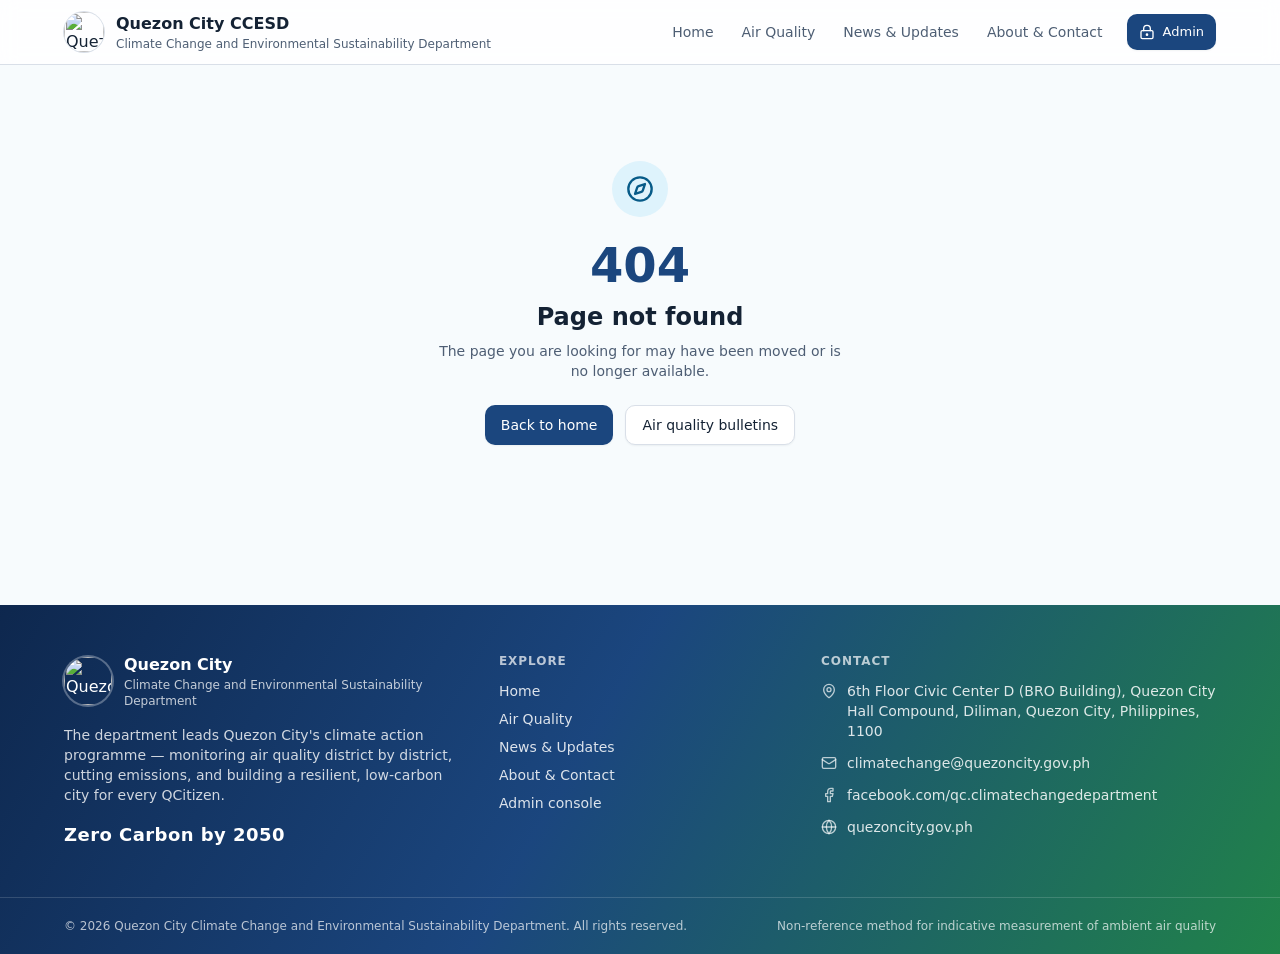
==== index.html @ 21426acb "Add files via upload" ====
<html lang="en"><head><style>body {transition: opacity ease-in 0.2s; } 
body[unresolved] {opacity: 0; display: block; overflow: hidden; position: relative; } 
</style>
    <meta charset="UTF-8">
    <link href="/favicon.ico" rel="icon shortcut">
    <meta name="viewport" content="width=device-width, initial-scale=1.0">
    <link rel="preconnect" href="https://fonts.googleapis.com">
    <link rel="preconnect" href="https://fonts.gstatic.com" crossorigin="">
    <link href="/css2" rel="stylesheet">
    <title>Quezon City Climate Change and Environmental Sustainability Department</title>
    <meta name="description" content="Air quality monitoring per district and climate action updates from the Quezon City Climate Change and Environmental Sustainability Department.">
    <meta name="author" content="Quezon City Climate Change and Environmental Sustainability Department">

    <meta property="og:title" content="Air Quality in Quezon City | CCESD">
    <meta property="og:description" content="District air quality bulletins, station readings, and climate action updates from Quezon City.">
    <meta property="og:image" content="https://cdn.enter.pro/resources/uid_100596755/1e218608-f919-49.png">
    <script type="module" crossorigin="" src="./scripts/index-DI1awZ7S.js"></script>
    <link rel="stylesheet" crossorigin="" href="./styles/index-D2HcV1E6.css">
    <link href="/css2" rel="stylesheet">
  <style type="text/css">[data-sonner-toaster][dir=ltr],html[dir=ltr]{--toast-icon-margin-start:-3px;--toast-icon-margin-end:4px;--toast-svg-margin-start:-1px;--toast-svg-margin-end:0px;--toast-button-margin-start:auto;--toast-button-margin-end:0;--toast-close-button-start:0;--toast-close-button-end:unset;--toast-close-button-transform:translate(-35%, -35%)}[data-sonner-toaster][dir=rtl],html[dir=rtl]{--toast-icon-margin-start:4px;--toast-icon-margin-end:-3px;--toast-svg-margin-start:0px;--toast-svg-margin-end:-1px;--toast-button-margin-start:0;--toast-button-margin-end:auto;--toast-close-button-start:unset;--toast-close-button-end:0;--toast-close-button-transform:translate(35%, -35%)}[data-sonner-toaster]{position:fixed;width:var(--width);font-family:ui-sans-serif,system-ui,-apple-system,BlinkMacSystemFont,Segoe UI,Roboto,Helvetica Neue,Arial,Noto Sans,sans-serif,Apple Color Emoji,Segoe UI Emoji,Segoe UI Symbol,Noto Color Emoji;--gray1:hsl(0, 0%, 99%);--gray2:hsl(0, 0%, 97.3%);--gray3:hsl(0, 0%, 95.1%);--gray4:hsl(0, 0%, 93%);--gray5:hsl(0, 0%, 90.9%);--gray6:hsl(0, 0%, 88.7%);--gray7:hsl(0, 0%, 85.8%);--gray8:hsl(0, 0%, 78%);--gray9:hsl(0, 0%, 56.1%);--gray10:hsl(0, 0%, 52.3%);--gray11:hsl(0, 0%, 43.5%);--gray12:hsl(0, 0%, 9%);--border-radius:8px;box-sizing:border-box;padding:0;margin:0;list-style:none;outline:0;z-index:999999999;transition:transform .4s ease}@media (hover:none) and (pointer:coarse){[data-sonner-toaster][data-lifted=true]{transform:none}}[data-sonner-toaster][data-x-position=right]{right:var(--offset-right)}[data-sonner-toaster][data-x-position=left]{left:var(--offset-left)}[data-sonner-toaster][data-x-position=center]{left:50%;transform:translateX(-50%)}[data-sonner-toaster][data-y-position=top]{top:var(--offset-top)}[data-sonner-toaster][data-y-position=bottom]{bottom:var(--offset-bottom)}[data-sonner-toast]{--y:translateY(100%);--lift-amount:calc(var(--lift) * var(--gap));z-index:var(--z-index);position:absolute;opacity:0;transform:var(--y);touch-action:none;transition:transform .4s,opacity .4s,height .4s,box-shadow .2s;box-sizing:border-box;outline:0;overflow-wrap:anywhere}[data-sonner-toast][data-styled=true]{padding:16px;background:var(--normal-bg);border:1px solid var(--normal-border);color:var(--normal-text);border-radius:var(--border-radius);box-shadow:0 4px 12px rgba(0,0,0,.1);width:var(--width);font-size:13px;display:flex;align-items:center;gap:6px}[data-sonner-toast]:focus-visible{box-shadow:0 4px 12px rgba(0,0,0,.1),0 0 0 2px rgba(0,0,0,.2)}[data-sonner-toast][data-y-position=top]{top:0;--y:translateY(-100%);--lift:1;--lift-amount:calc(1 * var(--gap))}[data-sonner-toast][data-y-position=bottom]{bottom:0;--y:translateY(100%);--lift:-1;--lift-amount:calc(var(--lift) * var(--gap))}[data-sonner-toast][data-styled=true] [data-description]{font-weight:400;line-height:1.4;color:#3f3f3f}[data-rich-colors=true][data-sonner-toast][data-styled=true] [data-description]{color:inherit}[data-sonner-toaster][data-sonner-theme=dark] [data-description]{color:#e8e8e8}[data-sonner-toast][data-styled=true] [data-title]{font-weight:500;line-height:1.5;color:inherit}[data-sonner-toast][data-styled=true] [data-icon]{display:flex;height:16px;width:16px;position:relative;justify-content:flex-start;align-items:center;flex-shrink:0;margin-left:var(--toast-icon-margin-start);margin-right:var(--toast-icon-margin-end)}[data-sonner-toast][data-promise=true] [data-icon]>svg{opacity:0;transform:scale(.8);transform-origin:center;animation:sonner-fade-in .3s ease forwards}[data-sonner-toast][data-styled=true] [data-icon]>*{flex-shrink:0}[data-sonner-toast][data-styled=true] [data-icon] svg{margin-left:var(--toast-svg-margin-start);margin-right:var(--toast-svg-margin-end)}[data-sonner-toast][data-styled=true] [data-content]{display:flex;flex-direction:column;gap:2px}[data-sonner-toast][data-styled=true] [data-button]{border-radius:4px;padding-left:8px;padding-right:8px;height:24px;font-size:12px;color:var(--normal-bg);background:var(--normal-text);margin-left:var(--toast-button-margin-start);margin-right:var(--toast-button-margin-end);border:none;font-weight:500;cursor:pointer;outline:0;display:flex;align-items:center;flex-shrink:0;transition:opacity .4s,box-shadow .2s}[data-sonner-toast][data-styled=true] [data-button]:focus-visible{box-shadow:0 0 0 2px rgba(0,0,0,.4)}[data-sonner-toast][data-styled=true] [data-button]:first-of-type{margin-left:var(--toast-button-margin-start);margin-right:var(--toast-button-margin-end)}[data-sonner-toast][data-styled=true] [data-cancel]{color:var(--normal-text);background:rgba(0,0,0,.08)}[data-sonner-toaster][data-sonner-theme=dark] [data-sonner-toast][data-styled=true] [data-cancel]{background:rgba(255,255,255,.3)}[data-sonner-toast][data-styled=true] [data-close-button]{position:absolute;left:var(--toast-close-button-start);right:var(--toast-close-button-end);top:0;height:20px;width:20px;display:flex;justify-content:center;align-items:center;padding:0;color:var(--gray12);background:var(--normal-bg);border:1px solid var(--gray4);transform:var(--toast-close-button-transform);border-radius:50%;cursor:pointer;z-index:1;transition:opacity .1s,background .2s,border-color .2s}[data-sonner-toast][data-styled=true] [data-close-button]:focus-visible{box-shadow:0 4px 12px rgba(0,0,0,.1),0 0 0 2px rgba(0,0,0,.2)}[data-sonner-toast][data-styled=true] [data-disabled=true]{cursor:not-allowed}[data-sonner-toast][data-styled=true]:hover [data-close-button]:hover{background:var(--gray2);border-color:var(--gray5)}[data-sonner-toast][data-swiping=true]::before{content:'';position:absolute;left:-100%;right:-100%;height:100%;z-index:-1}[data-sonner-toast][data-y-position=top][data-swiping=true]::before{bottom:50%;transform:scaleY(3) translateY(50%)}[data-sonner-toast][data-y-position=bottom][data-swiping=true]::before{top:50%;transform:scaleY(3) translateY(-50%)}[data-sonner-toast][data-swiping=false][data-removed=true]::before{content:'';position:absolute;inset:0;transform:scaleY(2)}[data-sonner-toast][data-expanded=true]::after{content:'';position:absolute;left:0;height:calc(var(--gap) + 1px);bottom:100%;width:100%}[data-sonner-toast][data-mounted=true]{--y:translateY(0);opacity:1}[data-sonner-toast][data-expanded=false][data-front=false]{--scale:var(--toasts-before) * 0.05 + 1;--y:translateY(calc(var(--lift-amount) * var(--toasts-before))) scale(calc(-1 * var(--scale)));height:var(--front-toast-height)}[data-sonner-toast]>*{transition:opacity .4s}[data-sonner-toast][data-x-position=right]{right:0}[data-sonner-toast][data-x-position=left]{left:0}[data-sonner-toast][data-expanded=false][data-front=false][data-styled=true]>*{opacity:0}[data-sonner-toast][data-visible=false]{opacity:0;pointer-events:none}[data-sonner-toast][data-mounted=true][data-expanded=true]{--y:translateY(calc(var(--lift) * var(--offset)));height:var(--initial-height)}[data-sonner-toast][data-removed=true][data-front=true][data-swipe-out=false]{--y:translateY(calc(var(--lift) * -100%));opacity:0}[data-sonner-toast][data-removed=true][data-front=false][data-swipe-out=false][data-expanded=true]{--y:translateY(calc(var(--lift) * var(--offset) + var(--lift) * -100%));opacity:0}[data-sonner-toast][data-removed=true][data-front=false][data-swipe-out=false][data-expanded=false]{--y:translateY(40%);opacity:0;transition:transform .5s,opacity .2s}[data-sonner-toast][data-removed=true][data-front=false]::before{height:calc(var(--initial-height) + 20%)}[data-sonner-toast][data-swiping=true]{transform:var(--y) translateY(var(--swipe-amount-y,0)) translateX(var(--swipe-amount-x,0));transition:none}[data-sonner-toast][data-swiped=true]{user-select:none}[data-sonner-toast][data-swipe-out=true][data-y-position=bottom],[data-sonner-toast][data-swipe-out=true][data-y-position=top]{animation-duration:.2s;animation-timing-function:ease-out;animation-fill-mode:forwards}[data-sonner-toast][data-swipe-out=true][data-swipe-direction=left]{animation-name:swipe-out-left}[data-sonner-toast][data-swipe-out=true][data-swipe-direction=right]{animation-name:swipe-out-right}[data-sonner-toast][data-swipe-out=true][data-swipe-direction=up]{animation-name:swipe-out-up}[data-sonner-toast][data-swipe-out=true][data-swipe-direction=down]{animation-name:swipe-out-down}@keyframes swipe-out-left{from{transform:var(--y) translateX(var(--swipe-amount-x));opacity:1}to{transform:var(--y) translateX(calc(var(--swipe-amount-x) - 100%));opacity:0}}@keyframes swipe-out-right{from{transform:var(--y) translateX(var(--swipe-amount-x));opacity:1}to{transform:var(--y) translateX(calc(var(--swipe-amount-x) + 100%));opacity:0}}@keyframes swipe-out-up{from{transform:var(--y) translateY(var(--swipe-amount-y));opacity:1}to{transform:var(--y) translateY(calc(var(--swipe-amount-y) - 100%));opacity:0}}@keyframes swipe-out-down{from{transform:var(--y) translateY(var(--swipe-amount-y));opacity:1}to{transform:var(--y) translateY(calc(var(--swipe-amount-y) + 100%));opacity:0}}@media (max-width:600px){[data-sonner-toaster]{position:fixed;right:var(--mobile-offset-right);left:var(--mobile-offset-left);width:100%}[data-sonner-toaster][dir=rtl]{left:calc(var(--mobile-offset-left) * -1)}[data-sonner-toaster] [data-sonner-toast]{left:0;right:0;width:calc(100% - var(--mobile-offset-left) * 2)}[data-sonner-toaster][data-x-position=left]{left:var(--mobile-offset-left)}[data-sonner-toaster][data-y-position=bottom]{bottom:var(--mobile-offset-bottom)}[data-sonner-toaster][data-y-position=top]{top:var(--mobile-offset-top)}[data-sonner-toaster][data-x-position=center]{left:var(--mobile-offset-left);right:var(--mobile-offset-right);transform:none}}[data-sonner-toaster][data-sonner-theme=light]{--normal-bg:#fff;--normal-border:var(--gray4);--normal-text:var(--gray12);--success-bg:hsl(143, 85%, 96%);--success-border:hsl(145, 92%, 87%);--success-text:hsl(140, 100%, 27%);--info-bg:hsl(208, 100%, 97%);--info-border:hsl(221, 91%, 93%);--info-text:hsl(210, 92%, 45%);--warning-bg:hsl(49, 100%, 97%);--warning-border:hsl(49, 91%, 84%);--warning-text:hsl(31, 92%, 45%);--error-bg:hsl(359, 100%, 97%);--error-border:hsl(359, 100%, 94%);--error-text:hsl(360, 100%, 45%)}[data-sonner-toaster][data-sonner-theme=light] [data-sonner-toast][data-invert=true]{--normal-bg:#000;--normal-border:hsl(0, 0%, 20%);--normal-text:var(--gray1)}[data-sonner-toaster][data-sonner-theme=dark] [data-sonner-toast][data-invert=true]{--normal-bg:#fff;--normal-border:var(--gray3);--normal-text:var(--gray12)}[data-sonner-toaster][data-sonner-theme=dark]{--normal-bg:#000;--normal-bg-hover:hsl(0, 0%, 12%);--normal-border:hsl(0, 0%, 20%);--normal-border-hover:hsl(0, 0%, 25%);--normal-text:var(--gray1);--success-bg:hsl(150, 100%, 6%);--success-border:hsl(147, 100%, 12%);--success-text:hsl(150, 86%, 65%);--info-bg:hsl(215, 100%, 6%);--info-border:hsl(223, 43%, 17%);--info-text:hsl(216, 87%, 65%);--warning-bg:hsl(64, 100%, 6%);--warning-border:hsl(60, 100%, 9%);--warning-text:hsl(46, 87%, 65%);--error-bg:hsl(358, 76%, 10%);--error-border:hsl(357, 89%, 16%);--error-text:hsl(358, 100%, 81%)}[data-sonner-toaster][data-sonner-theme=dark] [data-sonner-toast] [data-close-button]{background:var(--normal-bg);border-color:var(--normal-border);color:var(--normal-text)}[data-sonner-toaster][data-sonner-theme=dark] [data-sonner-toast] [data-close-button]:hover{background:var(--normal-bg-hover);border-color:var(--normal-border-hover)}[data-rich-colors=true][data-sonner-toast][data-type=success]{background:var(--success-bg);border-color:var(--success-border);color:var(--success-text)}[data-rich-colors=true][data-sonner-toast][data-type=success] [data-close-button]{background:var(--success-bg);border-color:var(--success-border);color:var(--success-text)}[data-rich-colors=true][data-sonner-toast][data-type=info]{background:var(--info-bg);border-color:var(--info-border);color:var(--info-text)}[data-rich-colors=true][data-sonner-toast][data-type=info] [data-close-button]{background:var(--info-bg);border-color:var(--info-border);color:var(--info-text)}[data-rich-colors=true][data-sonner-toast][data-type=warning]{background:var(--warning-bg);border-color:var(--warning-border);color:var(--warning-text)}[data-rich-colors=true][data-sonner-toast][data-type=warning] [data-close-button]{background:var(--warning-bg);border-color:var(--warning-border);color:var(--warning-text)}[data-rich-colors=true][data-sonner-toast][data-type=error]{background:var(--error-bg);border-color:var(--error-border);color:var(--error-text)}[data-rich-colors=true][data-sonner-toast][data-type=error] [data-close-button]{background:var(--error-bg);border-color:var(--error-border);color:var(--error-text)}.sonner-loading-wrapper{--size:16px;height:var(--size);width:var(--size);position:absolute;inset:0;z-index:10}.sonner-loading-wrapper[data-visible=false]{transform-origin:center;animation:sonner-fade-out .2s ease forwards}.sonner-spinner{position:relative;top:50%;left:50%;height:var(--size);width:var(--size)}.sonner-loading-bar{animation:sonner-spin 1.2s linear infinite;background:var(--gray11);border-radius:6px;height:8%;left:-10%;position:absolute;top:-3.9%;width:24%}.sonner-loading-bar:first-child{animation-delay:-1.2s;transform:rotate(.0001deg) translate(146%)}.sonner-loading-bar:nth-child(2){animation-delay:-1.1s;transform:rotate(30deg) translate(146%)}.sonner-loading-bar:nth-child(3){animation-delay:-1s;transform:rotate(60deg) translate(146%)}.sonner-loading-bar:nth-child(4){animation-delay:-.9s;transform:rotate(90deg) translate(146%)}.sonner-loading-bar:nth-child(5){animation-delay:-.8s;transform:rotate(120deg) translate(146%)}.sonner-loading-bar:nth-child(6){animation-delay:-.7s;transform:rotate(150deg) translate(146%)}.sonner-loading-bar:nth-child(7){animation-delay:-.6s;transform:rotate(180deg) translate(146%)}.sonner-loading-bar:nth-child(8){animation-delay:-.5s;transform:rotate(210deg) translate(146%)}.sonner-loading-bar:nth-child(9){animation-delay:-.4s;transform:rotate(240deg) translate(146%)}.sonner-loading-bar:nth-child(10){animation-delay:-.3s;transform:rotate(270deg) translate(146%)}.sonner-loading-bar:nth-child(11){animation-delay:-.2s;transform:rotate(300deg) translate(146%)}.sonner-loading-bar:nth-child(12){animation-delay:-.1s;transform:rotate(330deg) translate(146%)}@keyframes sonner-fade-in{0%{opacity:0;transform:scale(.8)}100%{opacity:1;transform:scale(1)}}@keyframes sonner-fade-out{0%{opacity:1;transform:scale(1)}100%{opacity:0;transform:scale(.8)}}@keyframes sonner-spin{0%{opacity:1}100%{opacity:.15}}@media (prefers-reduced-motion){.sonner-loading-bar,[data-sonner-toast],[data-sonner-toast]>*{transition:none!important;animation:none!important}}.sonner-loader{position:absolute;top:50%;left:50%;transform:translate(-50%,-50%);transform-origin:center;transition:opacity .2s,transform .2s}.sonner-loader[data-visible=false]{opacity:0;transform:scale(.8) translate(-50%,-50%)}</style></head>

  <body>
    <div id="root"><div role="region" aria-label="Notifications (F8)" tabindex="-1" style="pointer-events: none;"><ol tabindex="-1" class="fixed top-0 z-[100] flex max-h-screen w-full flex-col-reverse p-4 sm:bottom-0 sm:right-0 sm:top-auto sm:flex-col md:max-w-[420px]"></ol></div><section aria-label="Notifications alt+T" tabindex="-1" aria-live="polite" aria-relevant="additions text" aria-atomic="false"></section><div class="flex min-h-full items-center justify-center bg-gradient-sky px-4 py-16"><div class="w-full max-w-[440px] rounded-xl border border-border bg-card p-7 shadow-lg"><div class="flex items-center gap-3"><img alt="" class="size-11 rounded-full" src="./images/132f460a-2ae4-46.jpg"><div><p class="font-display text-base font-bold text-foreground">CCESD Admin</p><p class="text-xs text-muted-foreground">Air quality bulletins &amp; news</p></div></div><div class="mt-6 grid grid-cols-2 gap-1 rounded-lg bg-muted p-1"><button type="button" class="rounded-md px-3 py-2 text-sm font-medium transition-colors bg-card text-foreground shadow-xs">Sign in</button><button type="button" class="rounded-md px-3 py-2 text-sm font-medium transition-colors text-muted-foreground hover:text-foreground">Create account</button></div><form class="mt-5 grid gap-4"><div class="grid gap-1.5"><label class="text-sm font-medium leading-none peer-disabled:cursor-not-allowed peer-disabled:opacity-70" for="email">Email address</label><input class="flex h-10 w-full rounded-md border border-input bg-background px-3 py-2 text-base ring-offset-background file:border-0 file:bg-transparent file:text-sm file:font-medium file:text-foreground placeholder:text-muted-foreground focus-visible:outline-none focus-visible:ring-2 focus-visible:ring-ring focus-visible:ring-offset-2 disabled:cursor-not-allowed disabled:opacity-50 md:text-sm" id="email" autocomplete="email" placeholder="name@quezoncity.gov.ph" type="email" value=""></div><div class="grid gap-1.5"><label class="text-sm font-medium leading-none peer-disabled:cursor-not-allowed peer-disabled:opacity-70" for="password">Password</label><input class="flex h-10 w-full rounded-md border border-input bg-background px-3 py-2 text-base ring-offset-background file:border-0 file:bg-transparent file:text-sm file:font-medium file:text-foreground placeholder:text-muted-foreground focus-visible:outline-none focus-visible:ring-2 focus-visible:ring-ring focus-visible:ring-offset-2 disabled:cursor-not-allowed disabled:opacity-50 md:text-sm" id="password" autocomplete="current-password" placeholder="••••••••" aria-invalid="false" type="password" value=""></div><button class="inline-flex items-center justify-center gap-2 whitespace-nowrap rounded-md text-sm font-medium ring-offset-background transition-[background-color,border-color,box-shadow,transform] duration-150 focus-visible:outline-none focus-visible:ring-[3px] focus-visible:ring-ring/35 focus-visible:ring-offset-2 active:scale-[0.98] disabled:pointer-events-none disabled:opacity-55 [&_svg]:pointer-events-none [&_svg]:size-4 [&_svg]:shrink-0 bg-primary text-primary-foreground shadow-xs hover:bg-primary-deep h-10 px-4 py-2" type="submit"><svg xmlns="http://www.w3.org/2000/svg" width="24" height="24" viewBox="0 0 24 24" fill="none" stroke="currentColor" stroke-width="2" stroke-linecap="round" stroke-linejoin="round" class="lucide lucide-key-round size-4" aria-hidden="true"><path d="M2.586 17.414A2 2 0 0 0 2 18.828V21a1 1 0 0 0 1 1h3a1 1 0 0 0 1-1v-1a1 1 0 0 1 1-1h1a1 1 0 0 0 1-1v-1a1 1 0 0 1 1-1h.172a2 2 0 0 0 1.414-.586l.814-.814a6.5 6.5 0 1 0-4-4z" /><circle cx="16.5" cy="7.5" r=".5" fill="currentColor" /></svg>Sign in</button></form><a class="inline-flex items-center justify-center gap-2 whitespace-nowrap font-medium ring-offset-background transition-[background-color,border-color,box-shadow,transform] duration-150 focus-visible:outline-none focus-visible:ring-[3px] focus-visible:ring-ring/35 focus-visible:ring-offset-2 active:scale-[0.98] disabled:pointer-events-none disabled:opacity-55 [&_svg]:pointer-events-none [&_svg]:size-4 [&_svg]:shrink-0 text-accent-foreground hover:bg-accent h-9 rounded-md px-3 text-[0.8125rem] mt-4 w-full" href="/" data-discover="true">Back to the public site</a></div></div></div>
  <script>(function(){function c(){var b=a.contentDocument||(a.contentWindow&&a.contentWindow.document);if(b){var d=b.createElement('script');d.innerHTML="window.__CF$cv$params={r:'a43877d1f83357b8',t:'MTc5MDgyNjI1OA=='};var a=document.createElement('script');a.src='/cdn-cgi/challenge-platform/scripts/jsd/main.js';document.getElementsByTagName('head')[0].appendChild(a);";b.getElementsByTagName('head')[0].appendChild(d)}}if(document.body){var a=document.createElement('iframe');a.height=1;a.width=1;a.style.position='absolute';a.style.top=0;a.style.left=0;a.style.border='none';a.style.visibility='hidden';document.body.appendChild(a);if('loading'!==document.readyState)c();else if(window.addEventListener)document.addEventListener('DOMContentLoaded',c);else{var e=document.onreadystatechange||function(){};document.onreadystatechange=function(b){e(b);'loading'!==document.readyState&&(document.onreadystatechange=e,c())}}}})();</script><iframe height="1" width="1" style="position: absolute; top: 0px; left: 0px; border-width: medium; border-style: none; border-color: currentcolor; border-image: none; visibility: hidden;"></iframe>

</body></html>
---- styles/index-D2HcV1E6.css ----
*,:before,:after{--tw-border-spacing-x: 0;--tw-border-spacing-y: 0;--tw-translate-x: 0;--tw-translate-y: 0;--tw-rotate: 0;--tw-skew-x: 0;--tw-skew-y: 0;--tw-scale-x: 1;--tw-scale-y: 1;--tw-pan-x: ;--tw-pan-y: ;--tw-pinch-zoom: ;--tw-scroll-snap-strictness: proximity;--tw-gradient-from-position: ;--tw-gradient-via-position: ;--tw-gradient-to-position: ;--tw-ordinal: ;--tw-slashed-zero: ;--tw-numeric-figure: ;--tw-numeric-spacing: ;--tw-numeric-fraction: ;--tw-ring-inset: ;--tw-ring-offset-width: 0px;--tw-ring-offset-color: #fff;--tw-ring-color: rgb(59 130 246 / .5);--tw-ring-offset-shadow: 0 0 #0000;--tw-ring-shadow: 0 0 #0000;--tw-shadow: 0 0 #0000;--tw-shadow-colored: 0 0 #0000;--tw-blur: ;--tw-brightness: ;--tw-contrast: ;--tw-grayscale: ;--tw-hue-rotate: ;--tw-invert: ;--tw-saturate: ;--tw-sepia: ;--tw-drop-shadow: ;--tw-backdrop-blur: ;--tw-backdrop-brightness: ;--tw-backdrop-contrast: ;--tw-backdrop-grayscale: ;--tw-backdrop-hue-rotate: ;--tw-backdrop-invert: ;--tw-backdrop-opacity: ;--tw-backdrop-saturate: ;--tw-backdrop-sepia: ;--tw-contain-size: ;--tw-contain-layout: ;--tw-contain-paint: ;--tw-contain-style: }::backdrop{--tw-border-spacing-x: 0;--tw-border-spacing-y: 0;--tw-translate-x: 0;--tw-translate-y: 0;--tw-rotate: 0;--tw-skew-x: 0;--tw-skew-y: 0;--tw-scale-x: 1;--tw-scale-y: 1;--tw-pan-x: ;--tw-pan-y: ;--tw-pinch-zoom: ;--tw-scroll-snap-strictness: proximity;--tw-gradient-from-position: ;--tw-gradient-via-position: ;--tw-gradient-to-position: ;--tw-ordinal: ;--tw-slashed-zero: ;--tw-numeric-figure: ;--tw-numeric-spacing: ;--tw-numeric-fraction: ;--tw-ring-inset: ;--tw-ring-offset-width: 0px;--tw-ring-offset-color: #fff;--tw-ring-color: rgb(59 130 246 / .5);--tw-ring-offset-shadow: 0 0 #0000;--tw-ring-shadow: 0 0 #0000;--tw-shadow: 0 0 #0000;--tw-shadow-colored: 0 0 #0000;--tw-blur: ;--tw-brightness: ;--tw-contrast: ;--tw-grayscale: ;--tw-hue-rotate: ;--tw-invert: ;--tw-saturate: ;--tw-sepia: ;--tw-drop-shadow: ;--tw-backdrop-blur: ;--tw-backdrop-brightness: ;--tw-backdrop-contrast: ;--tw-backdrop-grayscale: ;--tw-backdrop-hue-rotate: ;--tw-backdrop-invert: ;--tw-backdrop-opacity: ;--tw-backdrop-saturate: ;--tw-backdrop-sepia: ;--tw-contain-size: ;--tw-contain-layout: ;--tw-contain-paint: ;--tw-contain-style: }*,:before,:after{box-sizing:border-box;border-width:0;border-style:solid;border-color:#e5e7eb}:before,:after{--tw-content: ""}html,:host{line-height:1.5;-webkit-text-size-adjust:100%;-moz-tab-size:4;-o-tab-size:4;tab-size:4;font-family:Inter,system-ui,-apple-system,sans-serif;font-feature-settings:normal;font-variation-settings:normal;-webkit-tap-highlight-color:transparent}body{margin:0;line-height:inherit}hr{height:0;color:inherit;border-top-width:1px}abbr:where([title]){-webkit-text-decoration:underline dotted;text-decoration:underline dotted}h1,h2,h3,h4,h5,h6{font-size:inherit;font-weight:inherit}a{color:inherit;text-decoration:inherit}b,strong{font-weight:bolder}code,kbd,samp,pre{font-family:ui-monospace,SFMono-Regular,Menlo,Monaco,Consolas,Liberation Mono,Courier New,monospace;font-feature-settings:normal;font-variation-settings:normal;font-size:1em}small{font-size:80%}sub,sup{font-size:75%;line-height:0;position:relative;vertical-align:baseline}sub{bottom:-.25em}sup{top:-.5em}table{text-indent:0;border-color:inherit;border-collapse:collapse}button,input,optgroup,select,textarea{font-family:inherit;font-feature-settings:inherit;font-variation-settings:inherit;font-size:100%;font-weight:inherit;line-height:inherit;letter-spacing:inherit;color:inherit;margin:0;padding:0}button,select{text-transform:none}button,input:where([type=button]),input:where([type=reset]),input:where([type=submit]){-webkit-appearance:button;background-color:transparent;background-image:none}:-moz-focusring{outline:auto}:-moz-ui-invalid{box-shadow:none}progress{vertical-align:baseline}::-webkit-inner-spin-button,::-webkit-outer-spin-button{height:auto}[type=search]{-webkit-appearance:textfield;outline-offset:-2px}::-webkit-search-decoration{-webkit-appearance:none}::-webkit-file-upload-button{-webkit-appearance:button;font:inherit}summary{display:list-item}blockquote,dl,dd,h1,h2,h3,h4,h5,h6,hr,figure,p,pre{margin:0}fieldset{margin:0;padding:0}legend{padding:0}ol,ul,menu{list-style:none;margin:0;padding:0}dialog{padding:0}textarea{resize:vertical}input::-moz-placeholder,textarea::-moz-placeholder{opacity:1;color:#9ca3af}input::placeholder,textarea::placeholder{opacity:1;color:#9ca3af}button,[role=button]{cursor:pointer}:disabled{cursor:default}img,svg,video,canvas,audio,iframe,embed,object{display:block;vertical-align:middle}img,video{max-width:100%;height:auto}[hidden]:where(:not([hidden=until-found])){display:none}:root{--background: 204 60% 98%;--foreground: 214 45% 14%;--card: 0 0% 100%;--card-foreground: 214 45% 14%;--popover: 0 0% 100%;--popover-foreground: 214 45% 14%;--primary: 214 65% 30%;--primary-foreground: 0 0% 100%;--primary-deep: 216 70% 18%;--secondary: 140 55% 30%;--secondary-foreground: 0 0% 100%;--secondary-deep: 140 60% 23%;--accent: 199 85% 93%;--accent-foreground: 201 90% 28%;--muted: 210 25% 95%;--muted-foreground: 215 20% 38%;--destructive: 0 72% 42%;--destructive-foreground: 0 0% 100%;--border: 214 25% 88%;--input: 214 25% 88%;--ring: 205 85% 40%;--radius: .75rem;--gradient-hero: linear-gradient(180deg, hsl(199 90% 88%) 0%, hsl(204 60% 98%) 72%);--gradient-brand: linear-gradient(120deg, hsl(216 70% 18%) 0%, hsl(214 65% 30%) 45%, hsl(145 60% 32%) 100%);--gradient-campaign: linear-gradient(90deg, hsl(0 78% 48%) 0%, hsl(345 75% 42%) 100%);--gradient-sky: linear-gradient(180deg, hsl(199 90% 92%) 0%, hsl(204 60% 98%) 100%);--shadow-xs: 0 1px 2px hsl(214 40% 20% / .06);--shadow-sm: 0 1px 3px hsl(214 40% 20% / .08), 0 1px 2px hsl(214 40% 20% / .04);--shadow-md: 0 4px 12px hsl(214 40% 20% / .1);--shadow-lg: 0 12px 32px hsl(214 40% 20% / .14);--shadow-focus: 0 0 0 3px hsl(205 85% 40% / .35);--aqi-good-bg: 145 60% 94%;--aqi-good-fg: 145 70% 24%;--aqi-good-dot: 145 65% 42%;--aqi-good-solid: 145 65% 30%;--aqi-good-solid-fg: 0 0% 100%;--aqi-fair-bg: 45 95% 93%;--aqi-fair-fg: 35 85% 26%;--aqi-fair-dot: 45 95% 58%;--aqi-fair-solid: 45 95% 60%;--aqi-fair-solid-fg: 35 90% 16%;--aqi-unhealthy-bg: 28 95% 93%;--aqi-unhealthy-fg: 22 88% 30%;--aqi-unhealthy-dot: 28 95% 52%;--aqi-unhealthy-solid: 28 95% 52%;--aqi-unhealthy-solid-fg: 22 88% 16%;--aqi-very-unhealthy-bg: 0 85% 96%;--aqi-very-unhealthy-fg: 0 75% 32%;--aqi-very-unhealthy-dot: 0 75% 50%;--aqi-very-unhealthy-solid: 0 75% 45%;--aqi-very-unhealthy-solid-fg: 0 0% 100%;--aqi-acutely-unhealthy-bg: 280 70% 96%;--aqi-acutely-unhealthy-fg: 280 60% 32%;--aqi-acutely-unhealthy-dot: 280 60% 48%;--aqi-acutely-unhealthy-solid: 280 55% 42%;--aqi-acutely-unhealthy-solid-fg: 0 0% 100%;--aqi-emergency-bg: 345 80% 96%;--aqi-emergency-fg: 345 75% 25%;--aqi-emergency-dot: 345 75% 42%;--aqi-emergency-solid: 345 70% 32%;--aqi-emergency-solid-fg: 0 0% 100%;--aqi-offline-bg: 215 20% 95%;--aqi-offline-fg: 215 15% 32%;--aqi-offline-dot: 215 12% 55%;--aqi-offline-solid: 215 12% 45%;--aqi-offline-solid-fg: 0 0% 100%;--sidebar-background: 0 0% 100%;--sidebar-foreground: 214 45% 14%;--sidebar-primary: 214 65% 30%;--sidebar-primary-foreground: 0 0% 100%;--sidebar-accent: 199 85% 93%;--sidebar-accent-foreground: 201 90% 28%;--sidebar-border: 214 25% 88%;--sidebar-ring: 205 85% 40%}*{border-color:hsl(var(--border))}body{background-color:hsl(var(--background));font-family:Inter,system-ui,-apple-system,sans-serif;color:hsl(var(--foreground));-webkit-font-smoothing:antialiased;-moz-osx-font-smoothing:grayscale}h1,h2,h3,h4{font-family:Barlow Semi Condensed,Inter,system-ui,sans-serif}:focus-visible{outline:2px solid transparent;outline-offset:2px;--tw-ring-offset-shadow: var(--tw-ring-inset) 0 0 0 var(--tw-ring-offset-width) var(--tw-ring-offset-color);--tw-ring-shadow: var(--tw-ring-inset) 0 0 0 calc(3px + var(--tw-ring-offset-width)) var(--tw-ring-color);box-shadow:var(--tw-ring-offset-shadow),var(--tw-ring-shadow),var(--tw-shadow, 0 0 #0000);--tw-ring-color: hsl(var(--ring) / .35);--tw-ring-offset-width: 2px;--tw-ring-offset-color: hsl(var(--background))}.\!container{width:100%!important;margin-right:auto!important;margin-left:auto!important;padding-right:2rem!important;padding-left:2rem!important}.container{width:100%;margin-right:auto;margin-left:auto;padding-right:2rem;padding-left:2rem}@media(min-width:1400px){.\!container{max-width:1400px!important}.container{max-width:1400px}}.surface-card{border-radius:.75rem;border-width:1px;border-color:hsl(var(--border));background-color:hsl(var(--card));--tw-shadow-color: var(--shadow-sm);--tw-shadow: var(--tw-shadow-colored);transition-property:box-shadow,transform;transition-timing-function:cubic-bezier(.4,0,.2,1);transition-duration:.15s;animation-duration:.15s}.surface-card:hover{--tw-shadow-color: var(--shadow-md);--tw-shadow: var(--tw-shadow-colored)}.data-num{font-variant-numeric:tabular-nums}.sr-only{position:absolute;width:1px;height:1px;padding:0;margin:-1px;overflow:hidden;clip:rect(0,0,0,0);white-space:nowrap;border-width:0}.pointer-events-none{pointer-events:none}.pointer-events-auto{pointer-events:auto}.visible{visibility:visible}.invisible{visibility:hidden}.fixed{position:fixed}.absolute{position:absolute}.relative{position:relative}.sticky{position:sticky}.inset-0{inset:0}.inset-x-0{left:0;right:0}.inset-y-0{top:0;bottom:0}.-bottom-12{bottom:-3rem}.-bottom-4{bottom:-1rem}.-left-12{left:-3rem}.-right-12{right:-3rem}.-top-12{top:-3rem}.bottom-0{bottom:0}.left-0{left:0}.left-1{left:.25rem}.left-1\/2{left:50%}.left-2{left:.5rem}.left-4{left:1rem}.left-\[50\%\]{left:50%}.right-0{right:0}.right-1{right:.25rem}.right-2{right:.5rem}.right-3{right:.75rem}.right-4{right:1rem}.top-0{top:0}.top-1\.5{top:.375rem}.top-1\/2{top:50%}.top-2{top:.5rem}.top-3\.5{top:.875rem}.top-4{top:1rem}.top-\[1px\]{top:1px}.top-\[50\%\]{top:50%}.top-\[60\%\]{top:60%}.top-full{top:100%}.z-10{z-index:10}.z-20{z-index:20}.z-40{z-index:40}.z-50{z-index:50}.z-\[100\]{z-index:100}.z-\[1\]{z-index:1}.float-right{float:right}.-mx-1{margin-left:-.25rem;margin-right:-.25rem}.mx-2{margin-left:.5rem;margin-right:.5rem}.mx-3\.5{margin-left:.875rem;margin-right:.875rem}.mx-auto{margin-left:auto;margin-right:auto}.my-0\.5{margin-top:.125rem;margin-bottom:.125rem}.my-1{margin-top:.25rem;margin-bottom:.25rem}.my-12{margin-top:3rem;margin-bottom:3rem}.my-16{margin-top:4rem;margin-bottom:4rem}.-ml-3{margin-left:-.75rem}.-ml-4{margin-left:-1rem}.-mt-4{margin-top:-1rem}.mb-1{margin-bottom:.25rem}.mb-3{margin-bottom:.75rem}.mb-4{margin-bottom:1rem}.ml-1{margin-left:.25rem}.ml-2{margin-left:.5rem}.ml-auto{margin-left:auto}.mr-2{margin-right:.5rem}.mt-0\.5{margin-top:.125rem}.mt-1{margin-top:.25rem}.mt-1\.5{margin-top:.375rem}.mt-10{margin-top:2.5rem}.mt-16{margin-top:4rem}.mt-2{margin-top:.5rem}.mt-24{margin-top:6rem}.mt-3{margin-top:.75rem}.mt-4{margin-top:1rem}.mt-5{margin-top:1.25rem}.mt-6{margin-top:1.5rem}.mt-7{margin-top:1.75rem}.mt-8{margin-top:2rem}.mt-auto{margin-top:auto}.line-clamp-2{overflow:hidden;display:-webkit-box;-webkit-box-orient:vertical;-webkit-line-clamp:2}.line-clamp-3{overflow:hidden;display:-webkit-box;-webkit-box-orient:vertical;-webkit-line-clamp:3}.block{display:block}.flex{display:flex}.inline-flex{display:inline-flex}.table{display:table}.grid{display:grid}.hidden{display:none}.aspect-\[16\/10\]{aspect-ratio:16/10}.aspect-\[16\/9\]{aspect-ratio:16/9}.aspect-square{aspect-ratio:1 / 1}.aspect-video{aspect-ratio:16 / 9}.size-1\.5{width:.375rem;height:.375rem}.size-10{width:2.5rem;height:2.5rem}.size-11{width:2.75rem;height:2.75rem}.size-12{width:3rem;height:3rem}.size-14{width:3.5rem;height:3.5rem}.size-2\.5{width:.625rem;height:.625rem}.size-24{width:6rem;height:6rem}.size-3\.5{width:.875rem;height:.875rem}.size-4{width:1rem;height:1rem}.size-5{width:1.25rem;height:1.25rem}.size-6{width:1.5rem;height:1.5rem}.size-7{width:1.75rem;height:1.75rem}.size-8{width:2rem;height:2rem}.size-9{width:2.25rem;height:2.25rem}.h-1{height:.25rem}.h-1\.5{height:.375rem}.h-10{height:2.5rem}.h-11{height:2.75rem}.h-12{height:3rem}.h-16{height:4rem}.h-2{height:.5rem}.h-2\.5{height:.625rem}.h-3{height:.75rem}.h-3\.5{height:.875rem}.h-4{height:1rem}.h-40{height:10rem}.h-5{height:1.25rem}.h-6{height:1.5rem}.h-64{height:16rem}.h-7{height:1.75rem}.h-8{height:2rem}.h-9{height:2.25rem}.h-96{height:24rem}.h-\[1px\]{height:1px}.h-\[var\(--radix-navigation-menu-viewport-height\)\]{height:var(--radix-navigation-menu-viewport-height)}.h-\[var\(--radix-select-trigger-height\)\]{height:var(--radix-select-trigger-height)}.h-auto{height:auto}.h-dvh{height:100dvh}.h-full{height:100%}.h-px{height:1px}.h-svh{height:100svh}.max-h-96{max-height:24rem}.max-h-\[300px\]{max-height:300px}.max-h-screen{max-height:100vh}.min-h-0{min-height:0px}.min-h-\[80px\]{min-height:80px}.min-h-full{min-height:100%}.min-h-svh{min-height:100svh}.w-0{width:0px}.w-1{width:.25rem}.w-10{width:2.5rem}.w-11{width:2.75rem}.w-2{width:.5rem}.w-2\.5{width:.625rem}.w-3{width:.75rem}.w-3\.5{width:.875rem}.w-3\/4{width:75%}.w-4{width:1rem}.w-40{width:10rem}.w-5{width:1.25rem}.w-52{width:13rem}.w-64{width:16rem}.w-7{width:1.75rem}.w-72{width:18rem}.w-8{width:2rem}.w-9{width:2.25rem}.w-\[--sidebar-width\]{width:var(--sidebar-width)}.w-\[100px\]{width:100px}.w-\[11\%\]{width:11%}.w-\[12\%\]{width:12%}.w-\[120px\]{width:120px}.w-\[13\%\]{width:13%}.w-\[14\%\]{width:14%}.w-\[15\%\]{width:15%}.w-\[16\%\]{width:16%}.w-\[18\%\]{width:18%}.w-\[19\%\]{width:19%}.w-\[190px\]{width:190px}.w-\[1px\]{width:1px}.w-\[20\%\]{width:20%}.w-\[22\%\]{width:22%}.w-\[24\%\]{width:24%}.w-\[270px\]{width:270px}.w-\[280px\]{width:280px}.w-\[30\%\]{width:30%}.w-\[34\%\]{width:34%}.w-\[46\%\]{width:46%}.w-\[92px\]{width:92px}.w-\[96px\]{width:96px}.w-auto{width:auto}.w-full{width:100%}.w-max{width:-moz-max-content;width:max-content}.w-px{width:1px}.min-w-0{min-width:0px}.min-w-5{min-width:1.25rem}.min-w-\[12rem\]{min-width:12rem}.min-w-\[140px\]{min-width:140px}.min-w-\[20px\]{min-width:20px}.min-w-\[8rem\]{min-width:8rem}.min-w-\[var\(--radix-select-trigger-width\)\]{min-width:var(--radix-select-trigger-width)}.max-w-2xl{max-width:42rem}.max-w-\[--skeleton-width\]{max-width:var(--skeleton-width)}.max-w-\[1200px\]{max-width:1200px}.max-w-\[420px\]{max-width:420px}.max-w-\[440px\]{max-width:440px}.max-w-\[45\%\]{max-width:45%}.max-w-\[46ch\]{max-width:46ch}.max-w-\[620px\]{max-width:620px}.max-w-\[640px\]{max-width:640px}.max-w-\[720px\]{max-width:720px}.max-w-\[820px\]{max-width:820px}.max-w-lg{max-width:32rem}.max-w-max{max-width:-moz-max-content;max-width:max-content}.max-w-xl{max-width:36rem}.flex-1{flex:1 1 0%}.shrink-0{flex-shrink:0}.grow{flex-grow:1}.grow-0{flex-grow:0}.basis-full{flex-basis:100%}.table-fixed{table-layout:fixed}.caption-bottom{caption-side:bottom}.border-collapse{border-collapse:collapse}.-translate-x-1\/2{--tw-translate-x: -50%;transform:translate(var(--tw-translate-x),var(--tw-translate-y)) rotate(var(--tw-rotate)) skew(var(--tw-skew-x)) skewY(var(--tw-skew-y)) scaleX(var(--tw-scale-x)) scaleY(var(--tw-scale-y))}.-translate-x-px{--tw-translate-x: -1px;transform:translate(var(--tw-translate-x),var(--tw-translate-y)) rotate(var(--tw-rotate)) skew(var(--tw-skew-x)) skewY(var(--tw-skew-y)) scaleX(var(--tw-scale-x)) scaleY(var(--tw-scale-y))}.-translate-y-1\/2{--tw-translate-y: -50%;transform:translate(var(--tw-translate-x),var(--tw-translate-y)) rotate(var(--tw-rotate)) skew(var(--tw-skew-x)) skewY(var(--tw-skew-y)) scaleX(var(--tw-scale-x)) scaleY(var(--tw-scale-y))}.translate-x-\[-50\%\]{--tw-translate-x: -50%;transform:translate(var(--tw-translate-x),var(--tw-translate-y)) rotate(var(--tw-rotate)) skew(var(--tw-skew-x)) skewY(var(--tw-skew-y)) scaleX(var(--tw-scale-x)) scaleY(var(--tw-scale-y))}.translate-x-px{--tw-translate-x: 1px;transform:translate(var(--tw-translate-x),var(--tw-translate-y)) rotate(var(--tw-rotate)) skew(var(--tw-skew-x)) skewY(var(--tw-skew-y)) scaleX(var(--tw-scale-x)) scaleY(var(--tw-scale-y))}.translate-y-\[-50\%\]{--tw-translate-y: -50%;transform:translate(var(--tw-translate-x),var(--tw-translate-y)) rotate(var(--tw-rotate)) skew(var(--tw-skew-x)) skewY(var(--tw-skew-y)) scaleX(var(--tw-scale-x)) scaleY(var(--tw-scale-y))}.rotate-45{--tw-rotate: 45deg;transform:translate(var(--tw-translate-x),var(--tw-translate-y)) rotate(var(--tw-rotate)) skew(var(--tw-skew-x)) skewY(var(--tw-skew-y)) scaleX(var(--tw-scale-x)) scaleY(var(--tw-scale-y))}.rotate-90{--tw-rotate: 90deg;transform:translate(var(--tw-translate-x),var(--tw-translate-y)) rotate(var(--tw-rotate)) skew(var(--tw-skew-x)) skewY(var(--tw-skew-y)) scaleX(var(--tw-scale-x)) scaleY(var(--tw-scale-y))}.transform{transform:translate(var(--tw-translate-x),var(--tw-translate-y)) rotate(var(--tw-rotate)) skew(var(--tw-skew-x)) skewY(var(--tw-skew-y)) scaleX(var(--tw-scale-x)) scaleY(var(--tw-scale-y))}@keyframes pulse{50%{opacity:.5}}.animate-pulse{animation:pulse 2s cubic-bezier(.4,0,.6,1) infinite}@keyframes spin{to{transform:rotate(360deg)}}.animate-spin{animation:spin 1s linear infinite}.cursor-default{cursor:default}.cursor-pointer{cursor:pointer}.touch-none{touch-action:none}.select-none{-webkit-user-select:none;-moz-user-select:none;user-select:none}.list-none{list-style-type:none}.grid-cols-2{grid-template-columns:repeat(2,minmax(0,1fr))}.flex-row{flex-direction:row}.flex-col{flex-direction:column}.flex-col-reverse{flex-direction:column-reverse}.flex-wrap{flex-wrap:wrap}.items-start{align-items:flex-start}.items-end{align-items:flex-end}.items-center{align-items:center}.items-baseline{align-items:baseline}.items-stretch{align-items:stretch}.justify-start{justify-content:flex-start}.justify-end{justify-content:flex-end}.justify-center{justify-content:center}.justify-between{justify-content:space-between}.gap-1{gap:.25rem}.gap-1\.5{gap:.375rem}.gap-10{gap:2.5rem}.gap-2{gap:.5rem}.gap-2\.5{gap:.625rem}.gap-3{gap:.75rem}.gap-4{gap:1rem}.gap-5{gap:1.25rem}.gap-6{gap:1.5rem}.gap-8{gap:2rem}.gap-x-3{-moz-column-gap:.75rem;column-gap:.75rem}.gap-y-1{row-gap:.25rem}.space-x-1>:not([hidden])~:not([hidden]){--tw-space-x-reverse: 0;margin-right:calc(.25rem * var(--tw-space-x-reverse));margin-left:calc(.25rem * calc(1 - var(--tw-space-x-reverse)))}.space-x-4>:not([hidden])~:not([hidden]){--tw-space-x-reverse: 0;margin-right:calc(1rem * var(--tw-space-x-reverse));margin-left:calc(1rem * calc(1 - var(--tw-space-x-reverse)))}.space-y-1>:not([hidden])~:not([hidden]){--tw-space-y-reverse: 0;margin-top:calc(.25rem * calc(1 - var(--tw-space-y-reverse)));margin-bottom:calc(.25rem * var(--tw-space-y-reverse))}.space-y-1\.5>:not([hidden])~:not([hidden]){--tw-space-y-reverse: 0;margin-top:calc(.375rem * calc(1 - var(--tw-space-y-reverse)));margin-bottom:calc(.375rem * var(--tw-space-y-reverse))}.space-y-2>:not([hidden])~:not([hidden]){--tw-space-y-reverse: 0;margin-top:calc(.5rem * calc(1 - var(--tw-space-y-reverse)));margin-bottom:calc(.5rem * var(--tw-space-y-reverse))}.space-y-3>:not([hidden])~:not([hidden]){--tw-space-y-reverse: 0;margin-top:calc(.75rem * calc(1 - var(--tw-space-y-reverse)));margin-bottom:calc(.75rem * var(--tw-space-y-reverse))}.space-y-4>:not([hidden])~:not([hidden]){--tw-space-y-reverse: 0;margin-top:calc(1rem * calc(1 - var(--tw-space-y-reverse)));margin-bottom:calc(1rem * var(--tw-space-y-reverse))}.space-y-6>:not([hidden])~:not([hidden]){--tw-space-y-reverse: 0;margin-top:calc(1.5rem * calc(1 - var(--tw-space-y-reverse)));margin-bottom:calc(1.5rem * var(--tw-space-y-reverse))}.space-y-8>:not([hidden])~:not([hidden]){--tw-space-y-reverse: 0;margin-top:calc(2rem * calc(1 - var(--tw-space-y-reverse)));margin-bottom:calc(2rem * var(--tw-space-y-reverse))}.divide-y>:not([hidden])~:not([hidden]){--tw-divide-y-reverse: 0;border-top-width:calc(1px * calc(1 - var(--tw-divide-y-reverse)));border-bottom-width:calc(1px * var(--tw-divide-y-reverse))}.divide-border>:not([hidden])~:not([hidden]){border-color:hsl(var(--border))}.self-start{align-self:flex-start}.overflow-auto{overflow:auto}.overflow-hidden{overflow:hidden}.overflow-y-auto{overflow-y:auto}.overflow-x-hidden{overflow-x:hidden}.truncate{overflow:hidden;text-overflow:ellipsis;white-space:nowrap}.whitespace-nowrap{white-space:nowrap}.whitespace-pre-line{white-space:pre-line}.break-words{overflow-wrap:break-word}.break-all{word-break:break-all}.rounded{border-radius:.25rem}.rounded-\[2px\]{border-radius:2px}.rounded-\[inherit\]{border-radius:inherit}.rounded-full{border-radius:9999px}.rounded-lg{border-radius:var(--radius)}.rounded-md{border-radius:calc(var(--radius) - 2px)}.rounded-sm{border-radius:calc(var(--radius) - 4px)}.rounded-xl{border-radius:.75rem}.rounded-t-\[10px\]{border-top-left-radius:10px;border-top-right-radius:10px}.rounded-tl-sm{border-top-left-radius:calc(var(--radius) - 4px)}.border{border-width:1px}.border-2{border-width:2px}.border-\[1\.5px\]{border-width:1.5px}.border-y{border-top-width:1px;border-bottom-width:1px}.border-b{border-bottom-width:1px}.border-l{border-left-width:1px}.border-r{border-right-width:1px}.border-t{border-top-width:1px}.border-dashed{border-style:dashed}.border-\[--color-border\]{border-color:var(--color-border)}.border-aqi-acutely-unhealthy-dot\/40{border-color:hsl(var(--aqi-acutely-unhealthy-dot) / .4)}.border-aqi-emergency-dot\/40{border-color:hsl(var(--aqi-emergency-dot) / .4)}.border-aqi-fair-dot\/40{border-color:hsl(var(--aqi-fair-dot) / .4)}.border-aqi-fair-dot\/50{border-color:hsl(var(--aqi-fair-dot) / .5)}.border-aqi-good-dot\/40{border-color:hsl(var(--aqi-good-dot) / .4)}.border-aqi-offline-dot\/40{border-color:hsl(var(--aqi-offline-dot) / .4)}.border-aqi-unhealthy-dot\/40{border-color:hsl(var(--aqi-unhealthy-dot) / .4)}.border-aqi-unhealthy-dot\/50{border-color:hsl(var(--aqi-unhealthy-dot) / .5)}.border-aqi-very-unhealthy-dot\/40{border-color:hsl(var(--aqi-very-unhealthy-dot) / .4)}.border-border{border-color:hsl(var(--border))}.border-border\/50{border-color:hsl(var(--border) / .5)}.border-destructive{border-color:hsl(var(--destructive))}.border-destructive\/50{border-color:hsl(var(--destructive) / .5)}.border-input{border-color:hsl(var(--input))}.border-primary{border-color:hsl(var(--primary))}.border-primary-foreground\/15{border-color:hsl(var(--primary-foreground) / .15)}.border-primary-foreground\/40{border-color:hsl(var(--primary-foreground) / .4)}.border-sidebar-border{border-color:hsl(var(--sidebar-border))}.border-transparent{border-color:transparent}.border-l-transparent{border-left-color:transparent}.border-t-transparent{border-top-color:transparent}.bg-\[--color-bg\]{background-color:var(--color-bg)}.bg-accent{background-color:hsl(var(--accent))}.bg-aqi-acutely-unhealthy-bg{background-color:hsl(var(--aqi-acutely-unhealthy-bg))}.bg-aqi-acutely-unhealthy-dot{background-color:hsl(var(--aqi-acutely-unhealthy-dot))}.bg-aqi-acutely-unhealthy-solid{background-color:hsl(var(--aqi-acutely-unhealthy-solid))}.bg-aqi-emergency-bg{background-color:hsl(var(--aqi-emergency-bg))}.bg-aqi-emergency-dot{background-color:hsl(var(--aqi-emergency-dot))}.bg-aqi-emergency-solid{background-color:hsl(var(--aqi-emergency-solid))}.bg-aqi-fair-bg{background-color:hsl(var(--aqi-fair-bg))}.bg-aqi-fair-dot{background-color:hsl(var(--aqi-fair-dot))}.bg-aqi-fair-solid{background-color:hsl(var(--aqi-fair-solid))}.bg-aqi-good-bg{background-color:hsl(var(--aqi-good-bg))}.bg-aqi-good-dot{background-color:hsl(var(--aqi-good-dot))}.bg-aqi-good-solid{background-color:hsl(var(--aqi-good-solid))}.bg-aqi-offline-bg{background-color:hsl(var(--aqi-offline-bg))}.bg-aqi-offline-dot{background-color:hsl(var(--aqi-offline-dot))}.bg-aqi-offline-solid{background-color:hsl(var(--aqi-offline-solid))}.bg-aqi-unhealthy-bg{background-color:hsl(var(--aqi-unhealthy-bg))}.bg-aqi-unhealthy-dot{background-color:hsl(var(--aqi-unhealthy-dot))}.bg-aqi-unhealthy-solid{background-color:hsl(var(--aqi-unhealthy-solid))}.bg-aqi-very-unhealthy-bg{background-color:hsl(var(--aqi-very-unhealthy-bg))}.bg-aqi-very-unhealthy-dot{background-color:hsl(var(--aqi-very-unhealthy-dot))}.bg-aqi-very-unhealthy-solid{background-color:hsl(var(--aqi-very-unhealthy-solid))}.bg-background{background-color:hsl(var(--background))}.bg-black\/80{background-color:#000c}.bg-border{background-color:hsl(var(--border))}.bg-card{background-color:hsl(var(--card))}.bg-card\/95{background-color:hsl(var(--card) / .95)}.bg-current{background-color:currentColor}.bg-destructive{background-color:hsl(var(--destructive))}.bg-foreground{background-color:hsl(var(--foreground))}.bg-muted{background-color:hsl(var(--muted))}.bg-muted\/30{background-color:hsl(var(--muted) / .3)}.bg-muted\/40{background-color:hsl(var(--muted) / .4)}.bg-muted\/50{background-color:hsl(var(--muted) / .5)}.bg-popover{background-color:hsl(var(--popover))}.bg-primary{background-color:hsl(var(--primary))}.bg-secondary{background-color:hsl(var(--secondary))}.bg-sidebar{background-color:hsl(var(--sidebar-background))}.bg-sidebar-border{background-color:hsl(var(--sidebar-border))}.bg-transparent{background-color:transparent}.bg-gradient-brand{background-image:var(--gradient-brand)}.bg-gradient-campaign{background-image:var(--gradient-campaign)}.bg-gradient-hero{background-image:var(--gradient-hero)}.bg-gradient-sky{background-image:var(--gradient-sky)}.fill-current{fill:currentColor}.object-cover{-o-object-fit:cover;object-fit:cover}.p-0{padding:0}.p-1{padding:.25rem}.p-2{padding:.5rem}.p-3{padding:.75rem}.p-4{padding:1rem}.p-5{padding:1.25rem}.p-6{padding:1.5rem}.p-7{padding:1.75rem}.p-8{padding:2rem}.p-\[1px\]{padding:1px}.px-1{padding-left:.25rem;padding-right:.25rem}.px-1\.5{padding-left:.375rem;padding-right:.375rem}.px-2{padding-left:.5rem;padding-right:.5rem}.px-2\.5{padding-left:.625rem;padding-right:.625rem}.px-3{padding-left:.75rem;padding-right:.75rem}.px-3\.5{padding-left:.875rem;padding-right:.875rem}.px-4{padding-left:1rem;padding-right:1rem}.px-5{padding-left:1.25rem;padding-right:1.25rem}.px-6{padding-left:1.5rem;padding-right:1.5rem}.px-7{padding-left:1.75rem;padding-right:1.75rem}.py-0\.5{padding-top:.125rem;padding-bottom:.125rem}.py-1{padding-top:.25rem;padding-bottom:.25rem}.py-1\.5{padding-top:.375rem;padding-bottom:.375rem}.py-10{padding-top:2.5rem;padding-bottom:2.5rem}.py-12{padding-top:3rem;padding-bottom:3rem}.py-14{padding-top:3.5rem;padding-bottom:3.5rem}.py-16{padding-top:4rem;padding-bottom:4rem}.py-2{padding-top:.5rem;padding-bottom:.5rem}.py-2\.5{padding-top:.625rem;padding-bottom:.625rem}.py-24{padding-top:6rem;padding-bottom:6rem}.py-3{padding-top:.75rem;padding-bottom:.75rem}.py-3\.5{padding-top:.875rem;padding-bottom:.875rem}.py-4{padding-top:1rem;padding-bottom:1rem}.py-5{padding-top:1.25rem;padding-bottom:1.25rem}.py-6{padding-top:1.5rem;padding-bottom:1.5rem}.py-8{padding-top:2rem;padding-bottom:2rem}.pb-12{padding-bottom:3rem}.pb-14{padding-bottom:3.5rem}.pb-16{padding-bottom:4rem}.pb-3{padding-bottom:.75rem}.pb-4{padding-bottom:1rem}.pl-2\.5{padding-left:.625rem}.pl-4{padding-left:1rem}.pl-8{padding-left:2rem}.pr-2{padding-right:.5rem}.pr-2\.5{padding-right:.625rem}.pr-8{padding-right:2rem}.pt-0{padding-top:0}.pt-1{padding-top:.25rem}.pt-14{padding-top:3.5rem}.pt-2{padding-top:.5rem}.pt-3{padding-top:.75rem}.pt-4{padding-top:1rem}.pt-6{padding-top:1.5rem}.text-left{text-align:left}.text-center{text-align:center}.text-right{text-align:right}.align-middle{vertical-align:middle}.font-display{font-family:Barlow Semi Condensed,Inter,system-ui,sans-serif}.font-mono{font-family:ui-monospace,SFMono-Regular,Menlo,Monaco,Consolas,Liberation Mono,Courier New,monospace}.text-2xl{font-size:1.5rem;line-height:2rem}.text-3xl{font-size:1.875rem;line-height:2.25rem}.text-5xl{font-size:3rem;line-height:1}.text-\[0\.8125rem\]{font-size:.8125rem}.text-\[0\.8rem\]{font-size:.8rem}.text-\[11px\]{font-size:11px}.text-\[clamp\(1\.9rem\,4vw\,2\.75rem\)\]{font-size:clamp(1.9rem,4vw,2.75rem)}.text-\[clamp\(2\.5rem\,6vw\,4rem\)\]{font-size:clamp(2.5rem,6vw,4rem)}.text-\[clamp\(2rem\,4\.5vw\,3rem\)\]{font-size:clamp(2rem,4.5vw,3rem)}.text-base{font-size:1rem;line-height:1.5rem}.text-lg{font-size:1.125rem;line-height:1.75rem}.text-sm{font-size:.875rem;line-height:1.25rem}.text-xl{font-size:1.25rem;line-height:1.75rem}.text-xs{font-size:.75rem;line-height:1rem}.font-bold{font-weight:700}.font-extrabold{font-weight:800}.font-medium{font-weight:500}.font-normal{font-weight:400}.font-semibold{font-weight:600}.uppercase{text-transform:uppercase}.capitalize{text-transform:capitalize}.tabular-nums{--tw-numeric-spacing: tabular-nums;font-variant-numeric:var(--tw-ordinal) var(--tw-slashed-zero) var(--tw-numeric-figure) var(--tw-numeric-spacing) var(--tw-numeric-fraction)}.leading-\[1\.02\]{line-height:1.02}.leading-none{line-height:1}.leading-relaxed{line-height:1.625}.leading-snug{line-height:1.375}.leading-tight{line-height:1.25}.tracking-\[0\.08em\]{letter-spacing:.08em}.tracking-tight{letter-spacing:-.025em}.tracking-wide{letter-spacing:.025em}.tracking-widest{letter-spacing:.1em}.text-accent-foreground{color:hsl(var(--accent-foreground))}.text-aqi-acutely-unhealthy-fg{color:hsl(var(--aqi-acutely-unhealthy-fg))}.text-aqi-acutely-unhealthy-solid-fg{color:hsl(var(--aqi-acutely-unhealthy-solid-fg))}.text-aqi-emergency-fg{color:hsl(var(--aqi-emergency-fg))}.text-aqi-emergency-solid-fg{color:hsl(var(--aqi-emergency-solid-fg))}.text-aqi-fair-fg{color:hsl(var(--aqi-fair-fg))}.text-aqi-fair-solid-fg{color:hsl(var(--aqi-fair-solid-fg))}.text-aqi-good-fg{color:hsl(var(--aqi-good-fg))}.text-aqi-good-solid-fg{color:hsl(var(--aqi-good-solid-fg))}.text-aqi-offline-fg{color:hsl(var(--aqi-offline-fg))}.text-aqi-offline-solid-fg{color:hsl(var(--aqi-offline-solid-fg))}.text-aqi-unhealthy-fg{color:hsl(var(--aqi-unhealthy-fg))}.text-aqi-unhealthy-solid-fg{color:hsl(var(--aqi-unhealthy-solid-fg))}.text-aqi-very-unhealthy-fg{color:hsl(var(--aqi-very-unhealthy-fg))}.text-aqi-very-unhealthy-solid-fg{color:hsl(var(--aqi-very-unhealthy-solid-fg))}.text-card-foreground{color:hsl(var(--card-foreground))}.text-current{color:currentColor}.text-destructive{color:hsl(var(--destructive))}.text-destructive-foreground{color:hsl(var(--destructive-foreground))}.text-foreground{color:hsl(var(--foreground))}.text-foreground\/50{color:hsl(var(--foreground) / .5)}.text-muted-foreground{color:hsl(var(--muted-foreground))}.text-popover-foreground{color:hsl(var(--popover-foreground))}.text-primary{color:hsl(var(--primary))}.text-primary-foreground{color:hsl(var(--primary-foreground))}.text-primary-foreground\/70{color:hsl(var(--primary-foreground) / .7)}.text-primary-foreground\/75{color:hsl(var(--primary-foreground) / .75)}.text-primary-foreground\/80{color:hsl(var(--primary-foreground) / .8)}.text-primary-foreground\/85{color:hsl(var(--primary-foreground) / .85)}.text-secondary{color:hsl(var(--secondary))}.text-secondary-foreground{color:hsl(var(--secondary-foreground))}.text-sidebar-foreground{color:hsl(var(--sidebar-foreground))}.text-sidebar-foreground\/70{color:hsl(var(--sidebar-foreground) / .7)}.underline-offset-4{text-underline-offset:4px}.accent-\[hsl\(var\(--primary\)\)\]{accent-color:hsl(var(--primary))}.opacity-0{opacity:0}.opacity-50{opacity:.5}.opacity-60{opacity:.6}.opacity-70{opacity:.7}.opacity-80{opacity:.8}.opacity-90{opacity:.9}.shadow{--tw-shadow: 0 1px 3px 0 rgb(0 0 0 / .1), 0 1px 2px -1px rgb(0 0 0 / .1);--tw-shadow-colored: 0 1px 3px 0 var(--tw-shadow-color), 0 1px 2px -1px var(--tw-shadow-color);box-shadow:var(--tw-ring-offset-shadow, 0 0 #0000),var(--tw-ring-shadow, 0 0 #0000),var(--tw-shadow)}.shadow-\[0_0_0_1px_hsl\(var\(--sidebar-border\)\)\]{--tw-shadow: 0 0 0 1px hsl(var(--sidebar-border));--tw-shadow-colored: 0 0 0 1px var(--tw-shadow-color);box-shadow:var(--tw-ring-offset-shadow, 0 0 #0000),var(--tw-ring-shadow, 0 0 #0000),var(--tw-shadow)}.shadow-lg{--tw-shadow: var(--shadow-lg);--tw-shadow-colored: var(--shadow-lg);box-shadow:var(--tw-ring-offset-shadow, 0 0 #0000),var(--tw-ring-shadow, 0 0 #0000),var(--tw-shadow)}.shadow-md{--tw-shadow: var(--shadow-md);--tw-shadow-colored: var(--shadow-md);box-shadow:var(--tw-ring-offset-shadow, 0 0 #0000),var(--tw-ring-shadow, 0 0 #0000),var(--tw-shadow)}.shadow-none{--tw-shadow: 0 0 #0000;--tw-shadow-colored: 0 0 #0000;box-shadow:var(--tw-ring-offset-shadow, 0 0 #0000),var(--tw-ring-shadow, 0 0 #0000),var(--tw-shadow)}.shadow-sm{--tw-shadow: var(--shadow-sm);--tw-shadow-colored: var(--shadow-sm);box-shadow:var(--tw-ring-offset-shadow, 0 0 #0000),var(--tw-ring-shadow, 0 0 #0000),var(--tw-shadow)}.shadow-xl{--tw-shadow: 0 20px 25px -5px rgb(0 0 0 / .1), 0 8px 10px -6px rgb(0 0 0 / .1);--tw-shadow-colored: 0 20px 25px -5px var(--tw-shadow-color), 0 8px 10px -6px var(--tw-shadow-color);box-shadow:var(--tw-ring-offset-shadow, 0 0 #0000),var(--tw-ring-shadow, 0 0 #0000),var(--tw-shadow)}.shadow-xs{--tw-shadow: var(--shadow-xs);--tw-shadow-colored: var(--shadow-xs);box-shadow:var(--tw-ring-offset-shadow, 0 0 #0000),var(--tw-ring-shadow, 0 0 #0000),var(--tw-shadow)}.outline-none{outline:2px solid transparent;outline-offset:2px}.outline{outline-style:solid}.ring-0{--tw-ring-offset-shadow: var(--tw-ring-inset) 0 0 0 var(--tw-ring-offset-width) var(--tw-ring-offset-color);--tw-ring-shadow: var(--tw-ring-inset) 0 0 0 calc(0px + var(--tw-ring-offset-width)) var(--tw-ring-color);box-shadow:var(--tw-ring-offset-shadow),var(--tw-ring-shadow),var(--tw-shadow, 0 0 #0000)}.ring-1{--tw-ring-offset-shadow: var(--tw-ring-inset) 0 0 0 var(--tw-ring-offset-width) var(--tw-ring-offset-color);--tw-ring-shadow: var(--tw-ring-inset) 0 0 0 calc(1px + var(--tw-ring-offset-width)) var(--tw-ring-color);box-shadow:var(--tw-ring-offset-shadow),var(--tw-ring-shadow),var(--tw-shadow, 0 0 #0000)}.ring-2{--tw-ring-offset-shadow: var(--tw-ring-inset) 0 0 0 var(--tw-ring-offset-width) var(--tw-ring-offset-color);--tw-ring-shadow: var(--tw-ring-inset) 0 0 0 calc(2px + var(--tw-ring-offset-width)) var(--tw-ring-color);box-shadow:var(--tw-ring-offset-shadow),var(--tw-ring-shadow),var(--tw-shadow, 0 0 #0000)}.ring-border{--tw-ring-color: hsl(var(--border))}.ring-card{--tw-ring-color: hsl(var(--card))}.ring-primary-foreground\/30{--tw-ring-color: hsl(var(--primary-foreground) / .3)}.ring-ring{--tw-ring-color: hsl(var(--ring))}.ring-sidebar-ring{--tw-ring-color: hsl(var(--sidebar-ring))}.ring-offset-background{--tw-ring-offset-color: hsl(var(--background))}.filter{filter:var(--tw-blur) var(--tw-brightness) var(--tw-contrast) var(--tw-grayscale) var(--tw-hue-rotate) var(--tw-invert) var(--tw-saturate) var(--tw-sepia) var(--tw-drop-shadow)}.backdrop-blur{--tw-backdrop-blur: blur(8px);-webkit-backdrop-filter:var(--tw-backdrop-blur) var(--tw-backdrop-brightness) var(--tw-backdrop-contrast) var(--tw-backdrop-grayscale) var(--tw-backdrop-hue-rotate) var(--tw-backdrop-invert) var(--tw-backdrop-opacity) var(--tw-backdrop-saturate) var(--tw-backdrop-sepia);backdrop-filter:var(--tw-backdrop-blur) var(--tw-backdrop-brightness) var(--tw-backdrop-contrast) var(--tw-backdrop-grayscale) var(--tw-backdrop-hue-rotate) var(--tw-backdrop-invert) var(--tw-backdrop-opacity) var(--tw-backdrop-saturate) var(--tw-backdrop-sepia)}.backdrop-filter{-webkit-backdrop-filter:var(--tw-backdrop-blur) var(--tw-backdrop-brightness) var(--tw-backdrop-contrast) var(--tw-backdrop-grayscale) var(--tw-backdrop-hue-rotate) var(--tw-backdrop-invert) var(--tw-backdrop-opacity) var(--tw-backdrop-saturate) var(--tw-backdrop-sepia);backdrop-filter:var(--tw-backdrop-blur) var(--tw-backdrop-brightness) var(--tw-backdrop-contrast) var(--tw-backdrop-grayscale) var(--tw-backdrop-hue-rotate) var(--tw-backdrop-invert) var(--tw-backdrop-opacity) var(--tw-backdrop-saturate) var(--tw-backdrop-sepia)}.transition{transition-property:color,background-color,border-color,text-decoration-color,fill,stroke,opacity,box-shadow,transform,filter,backdrop-filter;transition-timing-function:cubic-bezier(.4,0,.2,1);transition-duration:.15s}.transition-\[background-color\,border-color\,box-shadow\,transform\]{transition-property:background-color,border-color,box-shadow,transform;transition-timing-function:cubic-bezier(.4,0,.2,1);transition-duration:.15s}.transition-\[left\,right\,width\]{transition-property:left,right,width;transition-timing-function:cubic-bezier(.4,0,.2,1);transition-duration:.15s}.transition-\[margin\,opa\]{transition-property:margin,opa;transition-timing-function:cubic-bezier(.4,0,.2,1);transition-duration:.15s}.transition-\[width\,height\,padding\]{transition-property:width,height,padding;transition-timing-function:cubic-bezier(.4,0,.2,1);transition-duration:.15s}.transition-\[width\]{transition-property:width;transition-timing-function:cubic-bezier(.4,0,.2,1);transition-duration:.15s}.transition-all{transition-property:all;transition-timing-function:cubic-bezier(.4,0,.2,1);transition-duration:.15s}.transition-colors{transition-property:color,background-color,border-color,text-decoration-color,fill,stroke;transition-timing-function:cubic-bezier(.4,0,.2,1);transition-duration:.15s}.transition-opacity{transition-property:opacity;transition-timing-function:cubic-bezier(.4,0,.2,1);transition-duration:.15s}.transition-transform{transition-property:transform;transition-timing-function:cubic-bezier(.4,0,.2,1);transition-duration:.15s}.duration-1000{transition-duration:1s}.duration-150{transition-duration:.15s}.duration-200{transition-duration:.2s}.ease-in-out{transition-timing-function:cubic-bezier(.4,0,.2,1)}.ease-linear{transition-timing-function:linear}@keyframes enter{0%{opacity:var(--tw-enter-opacity, 1);transform:translate3d(var(--tw-enter-translate-x, 0),var(--tw-enter-translate-y, 0),0) scale3d(var(--tw-enter-scale, 1),var(--tw-enter-scale, 1),var(--tw-enter-scale, 1)) rotate(var(--tw-enter-rotate, 0))}}@keyframes exit{to{opacity:var(--tw-exit-opacity, 1);transform:translate3d(var(--tw-exit-translate-x, 0),var(--tw-exit-translate-y, 0),0) scale3d(var(--tw-exit-scale, 1),var(--tw-exit-scale, 1),var(--tw-exit-scale, 1)) rotate(var(--tw-exit-rotate, 0))}}.animate-in{animation-name:enter;animation-duration:.15s;--tw-enter-opacity: initial;--tw-enter-scale: initial;--tw-enter-rotate: initial;--tw-enter-translate-x: initial;--tw-enter-translate-y: initial}.fade-in-0{--tw-enter-opacity: 0}.fade-in-80{--tw-enter-opacity: .8}.zoom-in-95{--tw-enter-scale: .95}.duration-1000{animation-duration:1s}.duration-150{animation-duration:.15s}.duration-200{animation-duration:.2s}.ease-in-out{animation-timing-function:cubic-bezier(.4,0,.2,1)}.ease-linear{animation-timing-function:linear}.running{animation-play-state:running}@media(prefers-reduced-motion:reduce){*,*:before,*:after{animation-duration:.01ms!important;animation-iteration-count:1!important;transition-duration:.01ms!important;scroll-behavior:auto!important}}.file\:border-0::file-selector-button{border-width:0px}.file\:bg-transparent::file-selector-button{background-color:transparent}.file\:text-sm::file-selector-button{font-size:.875rem;line-height:1.25rem}.file\:font-medium::file-selector-button{font-weight:500}.file\:text-foreground::file-selector-button{color:hsl(var(--foreground))}.placeholder\:text-muted-foreground::-moz-placeholder{color:hsl(var(--muted-foreground))}.placeholder\:text-muted-foreground::placeholder{color:hsl(var(--muted-foreground))}.after\:absolute:after{content:var(--tw-content);position:absolute}.after\:-inset-2:after{content:var(--tw-content);inset:-.5rem}.after\:inset-0:after{content:var(--tw-content);inset:0}.after\:inset-y-0:after{content:var(--tw-content);top:0;bottom:0}.after\:left-1\/2:after{content:var(--tw-content);left:50%}.after\:w-1:after{content:var(--tw-content);width:.25rem}.after\:w-\[2px\]:after{content:var(--tw-content);width:2px}.after\:-translate-x-1\/2:after{content:var(--tw-content);--tw-translate-x: -50%;transform:translate(var(--tw-translate-x),var(--tw-translate-y)) rotate(var(--tw-rotate)) skew(var(--tw-skew-x)) skewY(var(--tw-skew-y)) scaleX(var(--tw-scale-x)) scaleY(var(--tw-scale-y))}.after\:content-\[\'\'\]:after{--tw-content: "";content:var(--tw-content)}.first\:rounded-l-md:first-child{border-top-left-radius:calc(var(--radius) - 2px);border-bottom-left-radius:calc(var(--radius) - 2px)}.first\:border-l:first-child{border-left-width:1px}.last\:rounded-r-md:last-child{border-top-right-radius:calc(var(--radius) - 2px);border-bottom-right-radius:calc(var(--radius) - 2px)}.focus-within\:relative:focus-within{position:relative}.focus-within\:z-20:focus-within{z-index:20}.hover\:gap-2\.5:hover{gap:.625rem}.hover\:bg-accent:hover{background-color:hsl(var(--accent))}.hover\:bg-accent\/40:hover{background-color:hsl(var(--accent) / .4)}.hover\:bg-card\/90:hover{background-color:hsl(var(--card) / .9)}.hover\:bg-destructive\/10:hover{background-color:hsl(var(--destructive) / .1)}.hover\:bg-destructive\/80:hover{background-color:hsl(var(--destructive) / .8)}.hover\:bg-destructive\/90:hover{background-color:hsl(var(--destructive) / .9)}.hover\:bg-muted:hover{background-color:hsl(var(--muted))}.hover\:bg-muted\/50:hover{background-color:hsl(var(--muted) / .5)}.hover\:bg-primary:hover{background-color:hsl(var(--primary))}.hover\:bg-primary-deep:hover{background-color:hsl(var(--primary-deep))}.hover\:bg-primary-foreground\/10:hover{background-color:hsl(var(--primary-foreground) / .1)}.hover\:bg-primary\/80:hover{background-color:hsl(var(--primary) / .8)}.hover\:bg-secondary:hover{background-color:hsl(var(--secondary))}.hover\:bg-secondary-deep:hover{background-color:hsl(var(--secondary-deep))}.hover\:bg-secondary\/80:hover{background-color:hsl(var(--secondary) / .8)}.hover\:bg-sidebar-accent:hover{background-color:hsl(var(--sidebar-accent))}.hover\:text-accent-foreground:hover{color:hsl(var(--accent-foreground))}.hover\:text-foreground:hover{color:hsl(var(--foreground))}.hover\:text-muted-foreground:hover{color:hsl(var(--muted-foreground))}.hover\:text-primary-foreground:hover{color:hsl(var(--primary-foreground))}.hover\:text-sidebar-accent-foreground:hover{color:hsl(var(--sidebar-accent-foreground))}.hover\:underline:hover{text-decoration-line:underline}.hover\:opacity-100:hover{opacity:1}.hover\:shadow-\[0_0_0_1px_hsl\(var\(--sidebar-accent\)\)\]:hover{--tw-shadow: 0 0 0 1px hsl(var(--sidebar-accent));--tw-shadow-colored: 0 0 0 1px var(--tw-shadow-color);box-shadow:var(--tw-ring-offset-shadow, 0 0 #0000),var(--tw-ring-shadow, 0 0 #0000),var(--tw-shadow)}.hover\:after\:bg-sidebar-border:hover:after{content:var(--tw-content);background-color:hsl(var(--sidebar-border))}.focus\:bg-accent:focus{background-color:hsl(var(--accent))}.focus\:bg-primary:focus{background-color:hsl(var(--primary))}.focus\:text-accent-foreground:focus{color:hsl(var(--accent-foreground))}.focus\:text-primary-foreground:focus{color:hsl(var(--primary-foreground))}.focus\:opacity-100:focus{opacity:1}.focus\:outline-none:focus{outline:2px solid transparent;outline-offset:2px}.focus\:ring-2:focus{--tw-ring-offset-shadow: var(--tw-ring-inset) 0 0 0 var(--tw-ring-offset-width) var(--tw-ring-offset-color);--tw-ring-shadow: var(--tw-ring-inset) 0 0 0 calc(2px + var(--tw-ring-offset-width)) var(--tw-ring-color);box-shadow:var(--tw-ring-offset-shadow),var(--tw-ring-shadow),var(--tw-shadow, 0 0 #0000)}.focus\:ring-ring:focus{--tw-ring-color: hsl(var(--ring))}.focus\:ring-offset-2:focus{--tw-ring-offset-width: 2px}.focus-visible\:border-ring:focus-visible{border-color:hsl(var(--ring))}.focus-visible\:outline-none:focus-visible{outline:2px solid transparent;outline-offset:2px}.focus-visible\:ring-1:focus-visible{--tw-ring-offset-shadow: var(--tw-ring-inset) 0 0 0 var(--tw-ring-offset-width) var(--tw-ring-offset-color);--tw-ring-shadow: var(--tw-ring-inset) 0 0 0 calc(1px + var(--tw-ring-offset-width)) var(--tw-ring-color);box-shadow:var(--tw-ring-offset-shadow),var(--tw-ring-shadow),var(--tw-shadow, 0 0 #0000)}.focus-visible\:ring-2:focus-visible{--tw-ring-offset-shadow: var(--tw-ring-inset) 0 0 0 var(--tw-ring-offset-width) var(--tw-ring-offset-color);--tw-ring-shadow: var(--tw-ring-inset) 0 0 0 calc(2px + var(--tw-ring-offset-width)) var(--tw-ring-color);box-shadow:var(--tw-ring-offset-shadow),var(--tw-ring-shadow),var(--tw-shadow, 0 0 #0000)}.focus-visible\:ring-\[3px\]:focus-visible{--tw-ring-offset-shadow: var(--tw-ring-inset) 0 0 0 var(--tw-ring-offset-width) var(--tw-ring-offset-color);--tw-ring-shadow: var(--tw-ring-inset) 0 0 0 calc(3px + var(--tw-ring-offset-width)) var(--tw-ring-color);box-shadow:var(--tw-ring-offset-shadow),var(--tw-ring-shadow),var(--tw-shadow, 0 0 #0000)}.focus-visible\:ring-destructive\/30:focus-visible{--tw-ring-color: hsl(var(--destructive) / .3)}.focus-visible\:ring-ring:focus-visible{--tw-ring-color: hsl(var(--ring))}.focus-visible\:ring-ring\/25:focus-visible{--tw-ring-color: hsl(var(--ring) / .25)}.focus-visible\:ring-ring\/35:focus-visible{--tw-ring-color: hsl(var(--ring) / .35)}.focus-visible\:ring-sidebar-ring:focus-visible{--tw-ring-color: hsl(var(--sidebar-ring))}.focus-visible\:ring-offset-1:focus-visible{--tw-ring-offset-width: 1px}.focus-visible\:ring-offset-2:focus-visible{--tw-ring-offset-width: 2px}.focus-visible\:ring-offset-background:focus-visible{--tw-ring-offset-color: hsl(var(--background))}.active\:scale-\[0\.98\]:active{--tw-scale-x: .98;--tw-scale-y: .98;transform:translate(var(--tw-translate-x),var(--tw-translate-y)) rotate(var(--tw-rotate)) skew(var(--tw-skew-x)) skewY(var(--tw-skew-y)) scaleX(var(--tw-scale-x)) scaleY(var(--tw-scale-y))}.active\:bg-sidebar-accent:active{background-color:hsl(var(--sidebar-accent))}.active\:text-sidebar-accent-foreground:active{color:hsl(var(--sidebar-accent-foreground))}.disabled\:pointer-events-none:disabled{pointer-events:none}.disabled\:cursor-not-allowed:disabled{cursor:not-allowed}.disabled\:opacity-50:disabled{opacity:.5}.disabled\:opacity-55:disabled{opacity:.55}.disabled\:opacity-60:disabled{opacity:.6}.group\/menu-item:focus-within .group-focus-within\/menu-item\:opacity-100{opacity:1}.group:hover .group-hover\:gap-2\.5{gap:.625rem}.group\/menu-item:hover .group-hover\/menu-item\:opacity-100,.group:hover .group-hover\:opacity-100{opacity:1}.group.destructive .group-\[\.destructive\]\:border-muted\/40{border-color:hsl(var(--muted) / .4)}.group.toaster .group-\[\.toaster\]\:border-border{border-color:hsl(var(--border))}.group.toast .group-\[\.toast\]\:bg-muted{background-color:hsl(var(--muted))}.group.toast .group-\[\.toast\]\:bg-primary{background-color:hsl(var(--primary))}.group.toaster .group-\[\.toaster\]\:bg-background{background-color:hsl(var(--background))}.group.destructive .group-\[\.destructive\]\:text-red-300{--tw-text-opacity: 1;color:rgb(252 165 165 / var(--tw-text-opacity, 1))}.group.toast .group-\[\.toast\]\:text-muted-foreground{color:hsl(var(--muted-foreground))}.group.toast .group-\[\.toast\]\:text-primary-foreground{color:hsl(var(--primary-foreground))}.group.toaster .group-\[\.toaster\]\:text-foreground{color:hsl(var(--foreground))}.group.toaster .group-\[\.toaster\]\:shadow-lg{--tw-shadow: var(--shadow-lg);--tw-shadow-colored: var(--shadow-lg);box-shadow:var(--tw-ring-offset-shadow, 0 0 #0000),var(--tw-ring-shadow, 0 0 #0000),var(--tw-shadow)}.group.destructive .group-\[\.destructive\]\:hover\:border-destructive\/30:hover{border-color:hsl(var(--destructive) / .3)}.group.destructive .group-\[\.destructive\]\:hover\:bg-destructive:hover{background-color:hsl(var(--destructive))}.group.destructive .group-\[\.destructive\]\:hover\:text-destructive-foreground:hover{color:hsl(var(--destructive-foreground))}.group.destructive .group-\[\.destructive\]\:hover\:text-red-50:hover{--tw-text-opacity: 1;color:rgb(254 242 242 / var(--tw-text-opacity, 1))}.group.destructive .group-\[\.destructive\]\:focus\:ring-destructive:focus{--tw-ring-color: hsl(var(--destructive))}.group.destructive .group-\[\.destructive\]\:focus\:ring-red-400:focus{--tw-ring-opacity: 1;--tw-ring-color: rgb(248 113 113 / var(--tw-ring-opacity, 1))}.group.destructive .group-\[\.destructive\]\:focus\:ring-offset-red-600:focus{--tw-ring-offset-color: #dc2626}.peer\/menu-button:hover~.peer-hover\/menu-button\:text-sidebar-accent-foreground{color:hsl(var(--sidebar-accent-foreground))}.peer:disabled~.peer-disabled\:cursor-not-allowed{cursor:not-allowed}.peer:disabled~.peer-disabled\:opacity-70{opacity:.7}.has-\[\[data-variant\=inset\]\]\:bg-sidebar:has([data-variant=inset]){background-color:hsl(var(--sidebar-background))}.has-\[\:disabled\]\:opacity-50:has(:disabled){opacity:.5}.group\/menu-item:has([data-sidebar=menu-action]) .group-has-\[\[data-sidebar\=menu-action\]\]\/menu-item\:pr-8{padding-right:2rem}.aria-disabled\:pointer-events-none[aria-disabled=true]{pointer-events:none}.aria-disabled\:opacity-50[aria-disabled=true]{opacity:.5}.aria-selected\:bg-accent[aria-selected=true]{background-color:hsl(var(--accent))}.aria-selected\:bg-accent\/50[aria-selected=true]{background-color:hsl(var(--accent) / .5)}.aria-selected\:text-accent-foreground[aria-selected=true]{color:hsl(var(--accent-foreground))}.aria-selected\:text-muted-foreground[aria-selected=true]{color:hsl(var(--muted-foreground))}.aria-selected\:opacity-100[aria-selected=true]{opacity:1}.aria-selected\:opacity-30[aria-selected=true]{opacity:.3}.data-\[disabled\=true\]\:pointer-events-none[data-disabled=true],.data-\[disabled\]\:pointer-events-none[data-disabled]{pointer-events:none}.data-\[panel-group-direction\=vertical\]\:h-px[data-panel-group-direction=vertical]{height:1px}.data-\[panel-group-direction\=vertical\]\:w-full[data-panel-group-direction=vertical]{width:100%}.data-\[side\=bottom\]\:translate-y-1[data-side=bottom]{--tw-translate-y: .25rem;transform:translate(var(--tw-translate-x),var(--tw-translate-y)) rotate(var(--tw-rotate)) skew(var(--tw-skew-x)) skewY(var(--tw-skew-y)) scaleX(var(--tw-scale-x)) scaleY(var(--tw-scale-y))}.data-\[side\=left\]\:-translate-x-1[data-side=left]{--tw-translate-x: -.25rem;transform:translate(var(--tw-translate-x),var(--tw-translate-y)) rotate(var(--tw-rotate)) skew(var(--tw-skew-x)) skewY(var(--tw-skew-y)) scaleX(var(--tw-scale-x)) scaleY(var(--tw-scale-y))}.data-\[side\=right\]\:translate-x-1[data-side=right]{--tw-translate-x: .25rem;transform:translate(var(--tw-translate-x),var(--tw-translate-y)) rotate(var(--tw-rotate)) skew(var(--tw-skew-x)) skewY(var(--tw-skew-y)) scaleX(var(--tw-scale-x)) scaleY(var(--tw-scale-y))}.data-\[side\=top\]\:-translate-y-1[data-side=top]{--tw-translate-y: -.25rem;transform:translate(var(--tw-translate-x),var(--tw-translate-y)) rotate(var(--tw-rotate)) skew(var(--tw-skew-x)) skewY(var(--tw-skew-y)) scaleX(var(--tw-scale-x)) scaleY(var(--tw-scale-y))}.data-\[state\=checked\]\:translate-x-5[data-state=checked]{--tw-translate-x: 1.25rem;transform:translate(var(--tw-translate-x),var(--tw-translate-y)) rotate(var(--tw-rotate)) skew(var(--tw-skew-x)) skewY(var(--tw-skew-y)) scaleX(var(--tw-scale-x)) scaleY(var(--tw-scale-y))}.data-\[state\=unchecked\]\:translate-x-0[data-state=unchecked],.data-\[swipe\=cancel\]\:translate-x-0[data-swipe=cancel]{--tw-translate-x: 0px;transform:translate(var(--tw-translate-x),var(--tw-translate-y)) rotate(var(--tw-rotate)) skew(var(--tw-skew-x)) skewY(var(--tw-skew-y)) scaleX(var(--tw-scale-x)) scaleY(var(--tw-scale-y))}.data-\[swipe\=end\]\:translate-x-\[var\(--radix-toast-swipe-end-x\)\][data-swipe=end]{--tw-translate-x: var(--radix-toast-swipe-end-x);transform:translate(var(--tw-translate-x),var(--tw-translate-y)) rotate(var(--tw-rotate)) skew(var(--tw-skew-x)) skewY(var(--tw-skew-y)) scaleX(var(--tw-scale-x)) scaleY(var(--tw-scale-y))}.data-\[swipe\=move\]\:translate-x-\[var\(--radix-toast-swipe-move-x\)\][data-swipe=move]{--tw-translate-x: var(--radix-toast-swipe-move-x);transform:translate(var(--tw-translate-x),var(--tw-translate-y)) rotate(var(--tw-rotate)) skew(var(--tw-skew-x)) skewY(var(--tw-skew-y)) scaleX(var(--tw-scale-x)) scaleY(var(--tw-scale-y))}@keyframes accordion-up{0%{height:var(--radix-accordion-content-height)}to{height:0}}.data-\[state\=closed\]\:animate-accordion-up[data-state=closed]{animation:accordion-up .2s ease-out}@keyframes accordion-down{0%{height:0}to{height:var(--radix-accordion-content-height)}}.data-\[state\=open\]\:animate-accordion-down[data-state=open]{animation:accordion-down .2s ease-out}.data-\[panel-group-direction\=vertical\]\:flex-col[data-panel-group-direction=vertical]{flex-direction:column}.data-\[active\=true\]\:bg-sidebar-accent[data-active=true]{background-color:hsl(var(--sidebar-accent))}.data-\[active\]\:bg-accent\/50[data-active]{background-color:hsl(var(--accent) / .5)}.data-\[selected\=\'true\'\]\:bg-accent[data-selected=true]{background-color:hsl(var(--accent))}.data-\[state\=active\]\:bg-background[data-state=active]{background-color:hsl(var(--background))}.data-\[state\=checked\]\:bg-primary[data-state=checked]{background-color:hsl(var(--primary))}.data-\[state\=on\]\:bg-accent[data-state=on],.data-\[state\=open\]\:bg-accent[data-state=open]{background-color:hsl(var(--accent))}.data-\[state\=open\]\:bg-accent\/50[data-state=open]{background-color:hsl(var(--accent) / .5)}.data-\[state\=open\]\:bg-secondary[data-state=open]{background-color:hsl(var(--secondary))}.data-\[state\=selected\]\:bg-muted[data-state=selected]{background-color:hsl(var(--muted))}.data-\[state\=unchecked\]\:bg-input[data-state=unchecked]{background-color:hsl(var(--input))}.data-\[active\=true\]\:font-medium[data-active=true]{font-weight:500}.data-\[active\=true\]\:text-sidebar-accent-foreground[data-active=true]{color:hsl(var(--sidebar-accent-foreground))}.data-\[selected\=true\]\:text-accent-foreground[data-selected=true]{color:hsl(var(--accent-foreground))}.data-\[state\=active\]\:text-foreground[data-state=active]{color:hsl(var(--foreground))}.data-\[state\=checked\]\:text-primary-foreground[data-state=checked]{color:hsl(var(--primary-foreground))}.data-\[state\=on\]\:text-accent-foreground[data-state=on],.data-\[state\=open\]\:text-accent-foreground[data-state=open]{color:hsl(var(--accent-foreground))}.data-\[state\=open\]\:text-muted-foreground[data-state=open]{color:hsl(var(--muted-foreground))}.data-\[disabled\=true\]\:opacity-50[data-disabled=true],.data-\[disabled\]\:opacity-50[data-disabled]{opacity:.5}.data-\[state\=open\]\:opacity-100[data-state=open]{opacity:1}.data-\[state\=active\]\:shadow-sm[data-state=active]{--tw-shadow: var(--shadow-sm);--tw-shadow-colored: var(--shadow-sm);box-shadow:var(--tw-ring-offset-shadow, 0 0 #0000),var(--tw-ring-shadow, 0 0 #0000),var(--tw-shadow)}.data-\[swipe\=move\]\:transition-none[data-swipe=move]{transition-property:none}.data-\[state\=closed\]\:duration-300[data-state=closed]{transition-duration:.3s}.data-\[state\=open\]\:duration-500[data-state=open]{transition-duration:.5s}.data-\[motion\^\=from-\]\:animate-in[data-motion^=from-],.data-\[state\=open\]\:animate-in[data-state=open],.data-\[state\=visible\]\:animate-in[data-state=visible]{animation-name:enter;animation-duration:.15s;--tw-enter-opacity: initial;--tw-enter-scale: initial;--tw-enter-rotate: initial;--tw-enter-translate-x: initial;--tw-enter-translate-y: initial}.data-\[motion\^\=to-\]\:animate-out[data-motion^=to-],.data-\[state\=closed\]\:animate-out[data-state=closed],.data-\[state\=hidden\]\:animate-out[data-state=hidden],.data-\[swipe\=end\]\:animate-out[data-swipe=end]{animation-name:exit;animation-duration:.15s;--tw-exit-opacity: initial;--tw-exit-scale: initial;--tw-exit-rotate: initial;--tw-exit-translate-x: initial;--tw-exit-translate-y: initial}.data-\[motion\^\=from-\]\:fade-in[data-motion^=from-]{--tw-enter-opacity: 0}.data-\[motion\^\=to-\]\:fade-out[data-motion^=to-],.data-\[state\=closed\]\:fade-out-0[data-state=closed]{--tw-exit-opacity: 0}.data-\[state\=closed\]\:fade-out-80[data-state=closed]{--tw-exit-opacity: .8}.data-\[state\=hidden\]\:fade-out[data-state=hidden]{--tw-exit-opacity: 0}.data-\[state\=open\]\:fade-in-0[data-state=open],.data-\[state\=visible\]\:fade-in[data-state=visible]{--tw-enter-opacity: 0}.data-\[state\=closed\]\:zoom-out-95[data-state=closed]{--tw-exit-scale: .95}.data-\[state\=open\]\:zoom-in-90[data-state=open]{--tw-enter-scale: .9}.data-\[state\=open\]\:zoom-in-95[data-state=open]{--tw-enter-scale: .95}.data-\[motion\=from-end\]\:slide-in-from-right-52[data-motion=from-end]{--tw-enter-translate-x: 13rem}.data-\[motion\=from-start\]\:slide-in-from-left-52[data-motion=from-start]{--tw-enter-translate-x: -13rem}.data-\[motion\=to-end\]\:slide-out-to-right-52[data-motion=to-end]{--tw-exit-translate-x: 13rem}.data-\[motion\=to-start\]\:slide-out-to-left-52[data-motion=to-start]{--tw-exit-translate-x: -13rem}.data-\[side\=bottom\]\:slide-in-from-top-2[data-side=bottom]{--tw-enter-translate-y: -.5rem}.data-\[side\=left\]\:slide-in-from-right-2[data-side=left]{--tw-enter-translate-x: .5rem}.data-\[side\=right\]\:slide-in-from-left-2[data-side=right]{--tw-enter-translate-x: -.5rem}.data-\[side\=top\]\:slide-in-from-bottom-2[data-side=top]{--tw-enter-translate-y: .5rem}.data-\[state\=closed\]\:slide-out-to-bottom[data-state=closed]{--tw-exit-translate-y: 100%}.data-\[state\=closed\]\:slide-out-to-left[data-state=closed]{--tw-exit-translate-x: -100%}.data-\[state\=closed\]\:slide-out-to-left-1\/2[data-state=closed]{--tw-exit-translate-x: -50%}.data-\[state\=closed\]\:slide-out-to-right[data-state=closed],.data-\[state\=closed\]\:slide-out-to-right-full[data-state=closed]{--tw-exit-translate-x: 100%}.data-\[state\=closed\]\:slide-out-to-top[data-state=closed]{--tw-exit-translate-y: -100%}.data-\[state\=closed\]\:slide-out-to-top-\[48\%\][data-state=closed]{--tw-exit-translate-y: -48%}.data-\[state\=open\]\:slide-in-from-bottom[data-state=open]{--tw-enter-translate-y: 100%}.data-\[state\=open\]\:slide-in-from-left[data-state=open]{--tw-enter-translate-x: -100%}.data-\[state\=open\]\:slide-in-from-left-1\/2[data-state=open]{--tw-enter-translate-x: -50%}.data-\[state\=open\]\:slide-in-from-right[data-state=open]{--tw-enter-translate-x: 100%}.data-\[state\=open\]\:slide-in-from-top[data-state=open]{--tw-enter-translate-y: -100%}.data-\[state\=open\]\:slide-in-from-top-\[48\%\][data-state=open]{--tw-enter-translate-y: -48%}.data-\[state\=open\]\:slide-in-from-top-full[data-state=open]{--tw-enter-translate-y: -100%}.data-\[state\=closed\]\:duration-300[data-state=closed]{animation-duration:.3s}.data-\[state\=open\]\:duration-500[data-state=open]{animation-duration:.5s}.data-\[panel-group-direction\=vertical\]\:after\:left-0[data-panel-group-direction=vertical]:after{content:var(--tw-content);left:0}.data-\[panel-group-direction\=vertical\]\:after\:h-1[data-panel-group-direction=vertical]:after{content:var(--tw-content);height:.25rem}.data-\[panel-group-direction\=vertical\]\:after\:w-full[data-panel-group-direction=vertical]:after{content:var(--tw-content);width:100%}.data-\[panel-group-direction\=vertical\]\:after\:-translate-y-1\/2[data-panel-group-direction=vertical]:after{content:var(--tw-content);--tw-translate-y: -50%;transform:translate(var(--tw-translate-x),var(--tw-translate-y)) rotate(var(--tw-rotate)) skew(var(--tw-skew-x)) skewY(var(--tw-skew-y)) scaleX(var(--tw-scale-x)) scaleY(var(--tw-scale-y))}.data-\[panel-group-direction\=vertical\]\:after\:translate-x-0[data-panel-group-direction=vertical]:after{content:var(--tw-content);--tw-translate-x: 0px;transform:translate(var(--tw-translate-x),var(--tw-translate-y)) rotate(var(--tw-rotate)) skew(var(--tw-skew-x)) skewY(var(--tw-skew-y)) scaleX(var(--tw-scale-x)) scaleY(var(--tw-scale-y))}.data-\[state\=open\]\:hover\:bg-sidebar-accent:hover[data-state=open]{background-color:hsl(var(--sidebar-accent))}.data-\[state\=open\]\:hover\:text-sidebar-accent-foreground:hover[data-state=open]{color:hsl(var(--sidebar-accent-foreground))}.group[data-collapsible=offcanvas] .group-data-\[collapsible\=offcanvas\]\:left-\[calc\(var\(--sidebar-width\)\*-1\)\]{left:calc(var(--sidebar-width) * -1)}.group[data-collapsible=offcanvas] .group-data-\[collapsible\=offcanvas\]\:right-\[calc\(var\(--sidebar-width\)\*-1\)\]{right:calc(var(--sidebar-width) * -1)}.group[data-side=left] .group-data-\[side\=left\]\:-right-4{right:-1rem}.group[data-side=right] .group-data-\[side\=right\]\:left-0{left:0}.group[data-collapsible=icon] .group-data-\[collapsible\=icon\]\:-mt-8{margin-top:-2rem}.group[data-collapsible=icon] .group-data-\[collapsible\=icon\]\:hidden{display:none}.group[data-collapsible=icon] .group-data-\[collapsible\=icon\]\:\!size-8{width:2rem!important;height:2rem!important}.group[data-collapsible=icon] .group-data-\[collapsible\=icon\]\:w-\[--sidebar-width-icon\]{width:var(--sidebar-width-icon)}.group[data-collapsible=icon] .group-data-\[collapsible\=icon\]\:w-\[calc\(var\(--sidebar-width-icon\)_\+_theme\(spacing\.4\)\)\]{width:calc(var(--sidebar-width-icon) + 1rem)}.group[data-collapsible=icon] .group-data-\[collapsible\=icon\]\:w-\[calc\(var\(--sidebar-width-icon\)_\+_theme\(spacing\.4\)_\+2px\)\]{width:calc(var(--sidebar-width-icon) + 1rem + 2px)}.group[data-collapsible=offcanvas] .group-data-\[collapsible\=offcanvas\]\:w-0{width:0px}.group[data-collapsible=offcanvas] .group-data-\[collapsible\=offcanvas\]\:translate-x-0{--tw-translate-x: 0px;transform:translate(var(--tw-translate-x),var(--tw-translate-y)) rotate(var(--tw-rotate)) skew(var(--tw-skew-x)) skewY(var(--tw-skew-y)) scaleX(var(--tw-scale-x)) scaleY(var(--tw-scale-y))}.group[data-side=right] .group-data-\[side\=right\]\:rotate-180,.group[data-state=open] .group-data-\[state\=open\]\:rotate-180{--tw-rotate: 180deg;transform:translate(var(--tw-translate-x),var(--tw-translate-y)) rotate(var(--tw-rotate)) skew(var(--tw-skew-x)) skewY(var(--tw-skew-y)) scaleX(var(--tw-scale-x)) scaleY(var(--tw-scale-y))}.group[data-collapsible=icon] .group-data-\[collapsible\=icon\]\:overflow-hidden{overflow:hidden}.group[data-variant=floating] .group-data-\[variant\=floating\]\:rounded-lg{border-radius:var(--radius)}.group[data-variant=floating] .group-data-\[variant\=floating\]\:border{border-width:1px}.group[data-side=left] .group-data-\[side\=left\]\:border-r{border-right-width:1px}.group[data-side=right] .group-data-\[side\=right\]\:border-l{border-left-width:1px}.group[data-variant=floating] .group-data-\[variant\=floating\]\:border-sidebar-border{border-color:hsl(var(--sidebar-border))}.group[data-collapsible=icon] .group-data-\[collapsible\=icon\]\:\!p-0{padding:0!important}.group[data-collapsible=icon] .group-data-\[collapsible\=icon\]\:\!p-2{padding:.5rem!important}.group[data-collapsible=icon] .group-data-\[collapsible\=icon\]\:opacity-0{opacity:0}.group[data-variant=floating] .group-data-\[variant\=floating\]\:shadow{--tw-shadow: 0 1px 3px 0 rgb(0 0 0 / .1), 0 1px 2px -1px rgb(0 0 0 / .1);--tw-shadow-colored: 0 1px 3px 0 var(--tw-shadow-color), 0 1px 2px -1px var(--tw-shadow-color);box-shadow:var(--tw-ring-offset-shadow, 0 0 #0000),var(--tw-ring-shadow, 0 0 #0000),var(--tw-shadow)}.group[data-collapsible=offcanvas] .group-data-\[collapsible\=offcanvas\]\:after\:left-full:after{content:var(--tw-content);left:100%}.group[data-collapsible=offcanvas] .group-data-\[collapsible\=offcanvas\]\:hover\:bg-sidebar:hover{background-color:hsl(var(--sidebar-background))}.peer\/menu-button[data-size=default]~.peer-data-\[size\=default\]\/menu-button\:top-1\.5{top:.375rem}.peer\/menu-button[data-size=lg]~.peer-data-\[size\=lg\]\/menu-button\:top-2\.5{top:.625rem}.peer\/menu-button[data-size=sm]~.peer-data-\[size\=sm\]\/menu-button\:top-1{top:.25rem}.peer[data-variant=inset]~.peer-data-\[variant\=inset\]\:min-h-\[calc\(100svh-theme\(spacing\.4\)\)\]{min-height:calc(100svh - 1rem)}.peer\/menu-button[data-active=true]~.peer-data-\[active\=true\]\/menu-button\:text-sidebar-accent-foreground{color:hsl(var(--sidebar-accent-foreground))}@supports (backdrop-filter: var(--tw)){.supports-\[backdrop-filter\]\:bg-card\/80{background-color:hsl(var(--card) / .8)}}.dark\:border-destructive:is(.dark *){border-color:hsl(var(--destructive))}@media(min-width:640px){.sm\:bottom-0{bottom:0}.sm\:right-0{right:0}.sm\:top-auto{top:auto}.sm\:col-span-2{grid-column:span 2 / span 2}.sm\:col-span-3{grid-column:span 3 / span 3}.sm\:mt-0{margin-top:0}.sm\:block{display:block}.sm\:flex{display:flex}.sm\:max-w-sm{max-width:24rem}.sm\:grid-cols-2{grid-template-columns:repeat(2,minmax(0,1fr))}.sm\:grid-cols-3{grid-template-columns:repeat(3,minmax(0,1fr))}.sm\:grid-cols-4{grid-template-columns:repeat(4,minmax(0,1fr))}.sm\:grid-cols-\[1\.4fr_1fr_auto\]{grid-template-columns:1.4fr 1fr auto}.sm\:flex-row{flex-direction:row}.sm\:flex-col{flex-direction:column}.sm\:items-end{align-items:flex-end}.sm\:items-center{align-items:center}.sm\:justify-end{justify-content:flex-end}.sm\:justify-between{justify-content:space-between}.sm\:gap-2\.5{gap:.625rem}.sm\:space-x-2>:not([hidden])~:not([hidden]){--tw-space-x-reverse: 0;margin-right:calc(.5rem * var(--tw-space-x-reverse));margin-left:calc(.5rem * calc(1 - var(--tw-space-x-reverse)))}.sm\:space-x-4>:not([hidden])~:not([hidden]){--tw-space-x-reverse: 0;margin-right:calc(1rem * var(--tw-space-x-reverse));margin-left:calc(1rem * calc(1 - var(--tw-space-x-reverse)))}.sm\:space-y-0>:not([hidden])~:not([hidden]){--tw-space-y-reverse: 0;margin-top:calc(0px * calc(1 - var(--tw-space-y-reverse)));margin-bottom:calc(0px * var(--tw-space-y-reverse))}.sm\:rounded-lg{border-radius:var(--radius)}.sm\:text-left{text-align:left}.sm\:text-3xl{font-size:1.875rem;line-height:2.25rem}.sm\:text-\[1\.75rem\]{font-size:1.75rem}.sm\:text-base{font-size:1rem;line-height:1.5rem}.data-\[state\=open\]\:sm\:slide-in-from-bottom-full[data-state=open]{--tw-enter-translate-y: 100%}}@media(min-width:768px){.md\:absolute{position:absolute}.md\:block{display:block}.md\:flex{display:flex}.md\:hidden{display:none}.md\:w-\[var\(--radix-navigation-menu-viewport-width\)\]{width:var(--radix-navigation-menu-viewport-width)}.md\:w-auto{width:auto}.md\:max-w-\[420px\]{max-width:420px}.md\:grid-cols-2{grid-template-columns:repeat(2,minmax(0,1fr))}.md\:grid-cols-3{grid-template-columns:repeat(3,minmax(0,1fr))}.md\:text-sm{font-size:.875rem;line-height:1.25rem}.md\:opacity-0{opacity:0}.after\:md\:hidden:after{content:var(--tw-content);display:none}.peer[data-variant=inset]~.md\:peer-data-\[variant\=inset\]\:m-2{margin:.5rem}.peer[data-state=collapsed][data-variant=inset]~.md\:peer-data-\[state\=collapsed\]\:peer-data-\[variant\=inset\]\:ml-2{margin-left:.5rem}.peer[data-variant=inset]~.md\:peer-data-\[variant\=inset\]\:ml-0{margin-left:0}.peer[data-variant=inset]~.md\:peer-data-\[variant\=inset\]\:rounded-xl{border-radius:.75rem}.peer[data-variant=inset]~.md\:peer-data-\[variant\=inset\]\:shadow{--tw-shadow: 0 1px 3px 0 rgb(0 0 0 / .1), 0 1px 2px -1px rgb(0 0 0 / .1);--tw-shadow-colored: 0 1px 3px 0 var(--tw-shadow-color), 0 1px 2px -1px var(--tw-shadow-color);box-shadow:var(--tw-ring-offset-shadow, 0 0 #0000),var(--tw-ring-shadow, 0 0 #0000),var(--tw-shadow)}}@media(min-width:1024px){.lg\:col-span-2{grid-column:span 2 / span 2}.lg\:block{display:block}.lg\:flex{display:flex}.lg\:grid{display:grid}.lg\:hidden{display:none}.lg\:grid-cols-2{grid-template-columns:repeat(2,minmax(0,1fr))}.lg\:grid-cols-4{grid-template-columns:repeat(4,minmax(0,1fr))}.lg\:grid-cols-5{grid-template-columns:repeat(5,minmax(0,1fr))}.lg\:grid-cols-\[1\.05fr_1fr\]{grid-template-columns:1.05fr 1fr}.lg\:grid-cols-\[1\.4fr_1fr_1\.4fr\]{grid-template-columns:1.4fr 1fr 1.4fr}.lg\:grid-cols-\[1\.6fr_1fr\]{grid-template-columns:1.6fr 1fr}.lg\:grid-cols-\[260px_1fr\]{grid-template-columns:260px 1fr}.lg\:grid-cols-\[2fr_1fr\]{grid-template-columns:2fr 1fr}.lg\:p-5{padding:1.25rem}.lg\:p-8{padding:2rem}.lg\:px-6{padding-left:1.5rem;padding-right:1.5rem}.lg\:px-8{padding-left:2rem;padding-right:2rem}.lg\:py-12{padding-top:3rem;padding-bottom:3rem}.lg\:py-16{padding-top:4rem;padding-bottom:4rem}.lg\:py-8{padding-top:2rem;padding-bottom:2rem}}@media(min-width:1280px){.xl\:grid-cols-3{grid-template-columns:repeat(3,minmax(0,1fr))}.xl\:grid-cols-7{grid-template-columns:repeat(7,minmax(0,1fr))}}.\[\&\:has\(\[aria-selected\]\)\]\:bg-accent:has([aria-selected]){background-color:hsl(var(--accent))}.first\:\[\&\:has\(\[aria-selected\]\)\]\:rounded-l-md:has([aria-selected]):first-child{border-top-left-radius:calc(var(--radius) - 2px);border-bottom-left-radius:calc(var(--radius) - 2px)}.last\:\[\&\:has\(\[aria-selected\]\)\]\:rounded-r-md:has([aria-selected]):last-child{border-top-right-radius:calc(var(--radius) - 2px);border-bottom-right-radius:calc(var(--radius) - 2px)}.\[\&\:has\(\[aria-selected\]\.day-outside\)\]\:bg-accent\/50:has([aria-selected].day-outside){background-color:hsl(var(--accent) / .5)}.\[\&\:has\(\[aria-selected\]\.day-range-end\)\]\:rounded-r-md:has([aria-selected].day-range-end){border-top-right-radius:calc(var(--radius) - 2px);border-bottom-right-radius:calc(var(--radius) - 2px)}.\[\&\:has\(\[role\=checkbox\]\)\]\:pr-0:has([role=checkbox]){padding-right:0}.\[\&\>button\]\:hidden>button{display:none}.\[\&\>span\:last-child\]\:truncate>span:last-child{overflow:hidden;text-overflow:ellipsis;white-space:nowrap}.\[\&\>span\]\:line-clamp-1>span{overflow:hidden;display:-webkit-box;-webkit-box-orient:vertical;-webkit-line-clamp:1}.\[\&\>svg\+div\]\:translate-y-\[-3px\]>svg+div{--tw-translate-y: -3px;transform:translate(var(--tw-translate-x),var(--tw-translate-y)) rotate(var(--tw-rotate)) skew(var(--tw-skew-x)) skewY(var(--tw-skew-y)) scaleX(var(--tw-scale-x)) scaleY(var(--tw-scale-y))}.\[\&\>svg\]\:absolute>svg{position:absolute}.\[\&\>svg\]\:left-4>svg{left:1rem}.\[\&\>svg\]\:top-4>svg{top:1rem}.\[\&\>svg\]\:size-3\.5>svg{width:.875rem;height:.875rem}.\[\&\>svg\]\:size-4>svg{width:1rem;height:1rem}.\[\&\>svg\]\:h-2\.5>svg{height:.625rem}.\[\&\>svg\]\:h-3>svg{height:.75rem}.\[\&\>svg\]\:w-2\.5>svg{width:.625rem}.\[\&\>svg\]\:w-3>svg{width:.75rem}.\[\&\>svg\]\:shrink-0>svg{flex-shrink:0}.\[\&\>svg\]\:text-destructive>svg{color:hsl(var(--destructive))}.\[\&\>svg\]\:text-foreground>svg{color:hsl(var(--foreground))}.\[\&\>svg\]\:text-muted-foreground>svg{color:hsl(var(--muted-foreground))}.\[\&\>svg\]\:text-sidebar-accent-foreground>svg{color:hsl(var(--sidebar-accent-foreground))}.\[\&\>svg\~\*\]\:pl-7>svg~*{padding-left:1.75rem}.\[\&\>tr\]\:last\:border-b-0:last-child>tr{border-bottom-width:0px}.\[\&\[data-panel-group-direction\=vertical\]\>div\]\:rotate-90[data-panel-group-direction=vertical]>div{--tw-rotate: 90deg;transform:translate(var(--tw-translate-x),var(--tw-translate-y)) rotate(var(--tw-rotate)) skew(var(--tw-skew-x)) skewY(var(--tw-skew-y)) scaleX(var(--tw-scale-x)) scaleY(var(--tw-scale-y))}.\[\&\[data-state\=open\]\>svg\]\:rotate-180[data-state=open]>svg{--tw-rotate: 180deg;transform:translate(var(--tw-translate-x),var(--tw-translate-y)) rotate(var(--tw-rotate)) skew(var(--tw-skew-x)) skewY(var(--tw-skew-y)) scaleX(var(--tw-scale-x)) scaleY(var(--tw-scale-y))}.\[\&_\.recharts-cartesian-axis-tick_text\]\:fill-muted-foreground .recharts-cartesian-axis-tick text{fill:hsl(var(--muted-foreground))}.\[\&_\.recharts-cartesian-grid_line\[stroke\=\'\#ccc\'\]\]\:stroke-border\/50 .recharts-cartesian-grid line[stroke="#ccc"]{stroke:hsl(var(--border) / .5)}.\[\&_\.recharts-curve\.recharts-tooltip-cursor\]\:stroke-border .recharts-curve.recharts-tooltip-cursor{stroke:hsl(var(--border))}.\[\&_\.recharts-dot\[stroke\=\'\#fff\'\]\]\:stroke-transparent .recharts-dot[stroke="#fff"]{stroke:transparent}.\[\&_\.recharts-layer\]\:outline-none .recharts-layer{outline:2px solid transparent;outline-offset:2px}.\[\&_\.recharts-polar-grid_\[stroke\=\'\#ccc\'\]\]\:stroke-border .recharts-polar-grid [stroke="#ccc"]{stroke:hsl(var(--border))}.\[\&_\.recharts-radial-bar-background-sector\]\:fill-muted .recharts-radial-bar-background-sector,.\[\&_\.recharts-rectangle\.recharts-tooltip-cursor\]\:fill-muted .recharts-rectangle.recharts-tooltip-cursor{fill:hsl(var(--muted))}.\[\&_\.recharts-reference-line_\[stroke\=\'\#ccc\'\]\]\:stroke-border .recharts-reference-line [stroke="#ccc"]{stroke:hsl(var(--border))}.\[\&_\.recharts-sector\[stroke\=\'\#fff\'\]\]\:stroke-transparent .recharts-sector[stroke="#fff"]{stroke:transparent}.\[\&_\.recharts-sector\]\:outline-none .recharts-sector,.\[\&_\.recharts-surface\]\:outline-none .recharts-surface{outline:2px solid transparent;outline-offset:2px}.\[\&_\[cmdk-group-heading\]\]\:px-2 [cmdk-group-heading]{padding-left:.5rem;padding-right:.5rem}.\[\&_\[cmdk-group-heading\]\]\:py-1\.5 [cmdk-group-heading]{padding-top:.375rem;padding-bottom:.375rem}.\[\&_\[cmdk-group-heading\]\]\:text-xs [cmdk-group-heading]{font-size:.75rem;line-height:1rem}.\[\&_\[cmdk-group-heading\]\]\:font-medium [cmdk-group-heading]{font-weight:500}.\[\&_\[cmdk-group-heading\]\]\:text-muted-foreground [cmdk-group-heading]{color:hsl(var(--muted-foreground))}.\[\&_\[cmdk-group\]\:not\(\[hidden\]\)_\~\[cmdk-group\]\]\:pt-0 [cmdk-group]:not([hidden])~[cmdk-group]{padding-top:0}.\[\&_\[cmdk-group\]\]\:px-2 [cmdk-group]{padding-left:.5rem;padding-right:.5rem}.\[\&_\[cmdk-input-wrapper\]_svg\]\:h-5 [cmdk-input-wrapper] svg{height:1.25rem}.\[\&_\[cmdk-input-wrapper\]_svg\]\:w-5 [cmdk-input-wrapper] svg{width:1.25rem}.\[\&_\[cmdk-input\]\]\:h-12 [cmdk-input]{height:3rem}.\[\&_\[cmdk-item\]\]\:px-2 [cmdk-item]{padding-left:.5rem;padding-right:.5rem}.\[\&_\[cmdk-item\]\]\:py-3 [cmdk-item]{padding-top:.75rem;padding-bottom:.75rem}.\[\&_\[cmdk-item\]_svg\]\:h-5 [cmdk-item] svg{height:1.25rem}.\[\&_\[cmdk-item\]_svg\]\:w-5 [cmdk-item] svg{width:1.25rem}.\[\&_p\]\:leading-relaxed p{line-height:1.625}.\[\&_svg\]\:pointer-events-none svg{pointer-events:none}.\[\&_svg\]\:size-4 svg{width:1rem;height:1rem}.\[\&_svg\]\:shrink-0 svg{flex-shrink:0}.\[\&_tr\:last-child\]\:border-0 tr:last-child{border-width:0px}.\[\&_tr\]\:border-b tr{border-bottom-width:1px}[data-side=left][data-collapsible=offcanvas] .\[\[data-side\=left\]\[data-collapsible\=offcanvas\]_\&\]\:-right-2{right:-.5rem}[data-side=left][data-state=collapsed] .\[\[data-side\=left\]\[data-state\=collapsed\]_\&\]\:cursor-e-resize{cursor:e-resize}[data-side=left] .\[\[data-side\=left\]_\&\]\:cursor-w-resize{cursor:w-resize}[data-side=right][data-collapsible=offcanvas] .\[\[data-side\=right\]\[data-collapsible\=offcanvas\]_\&\]\:-left-2{left:-.5rem}[data-side=right][data-state=collapsed] .\[\[data-side\=right\]\[data-state\=collapsed\]_\&\]\:cursor-w-resize{cursor:w-resize}[data-side=right] .\[\[data-side\=right\]_\&\]\:cursor-e-resize{cursor:e-resize}
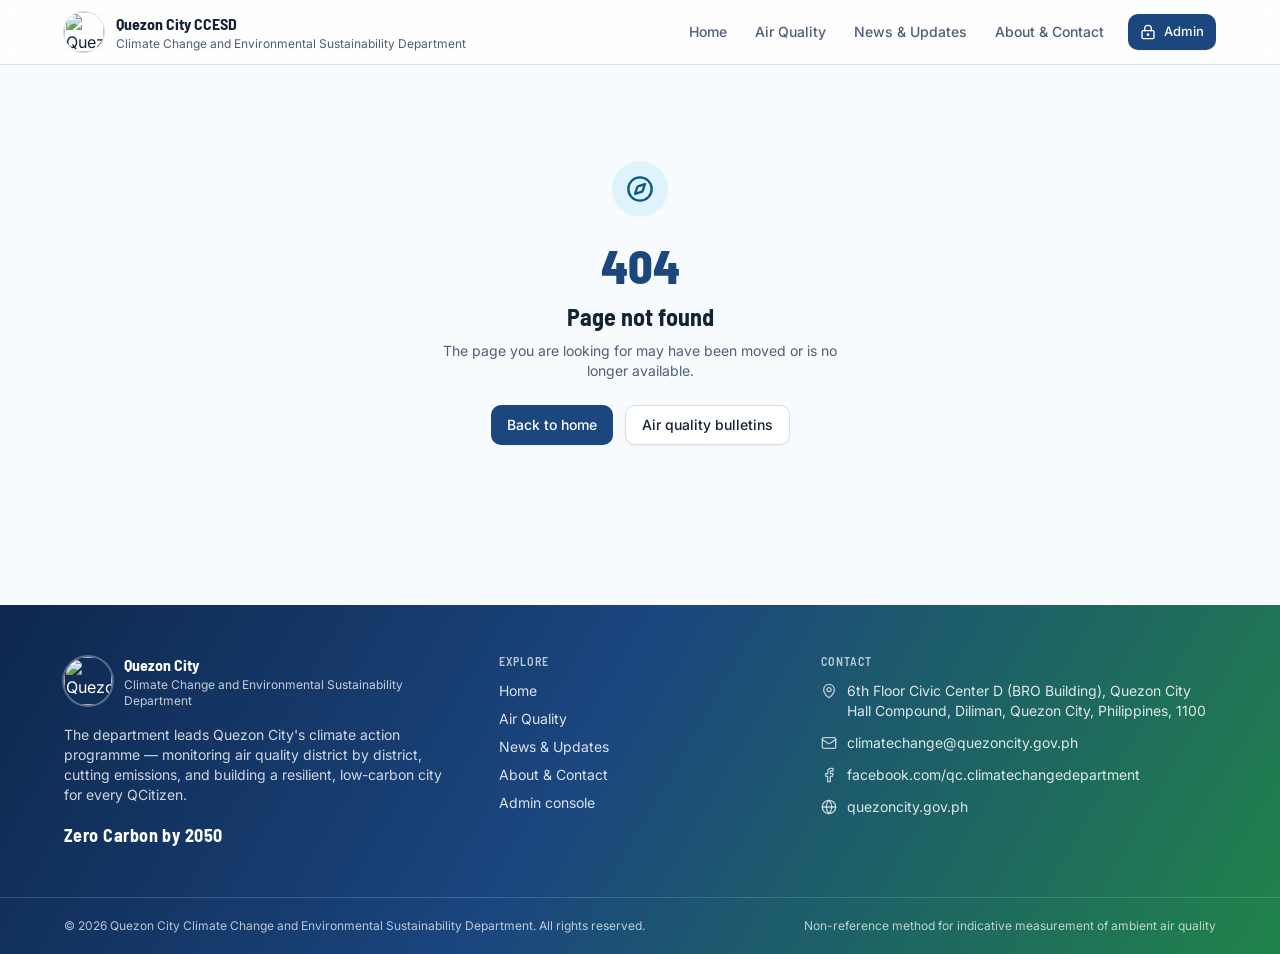
==== commit 9bc52ff5: "Add files via upload" ====
--- a/index.html
+++ b/index.html
@@ -2,11 +2,11 @@
 body[unresolved] {opacity: 0; display: block; overflow: hidden; position: relative; } 
 </style>
     <meta charset="UTF-8">
-    <link href="/favicon.ico" rel="icon shortcut">
+    <link href="./favicon.ico" rel="icon shortcut">
     <meta name="viewport" content="width=device-width, initial-scale=1.0">
     <link rel="preconnect" href="https://fonts.googleapis.com">
     <link rel="preconnect" href="https://fonts.gstatic.com" crossorigin="">
-    <link href="/css2" rel="stylesheet">
+    <link href="./styles/css2.bin" rel="stylesheet">
     <title>Quezon City Climate Change and Environmental Sustainability Department</title>
     <meta name="description" content="Air quality monitoring per district and climate action updates from the Quezon City Climate Change and Environmental Sustainability Department.">
     <meta name="author" content="Quezon City Climate Change and Environmental Sustainability Department">
@@ -16,11 +16,12 @@
     <meta property="og:image" content="https://cdn.enter.pro/resources/uid_100596755/1e218608-f919-49.png">
     <script type="module" crossorigin="" src="./scripts/index-DI1awZ7S.js"></script>
     <link rel="stylesheet" crossorigin="" href="./styles/index-D2HcV1E6.css">
-    <link href="/css2" rel="stylesheet">
+    <link href="./styles/css2.bin" rel="stylesheet">
   <style type="text/css">[data-sonner-toaster][dir=ltr],html[dir=ltr]{--toast-icon-margin-start:-3px;--toast-icon-margin-end:4px;--toast-svg-margin-start:-1px;--toast-svg-margin-end:0px;--toast-button-margin-start:auto;--toast-button-margin-end:0;--toast-close-button-start:0;--toast-close-button-end:unset;--toast-close-button-transform:translate(-35%, -35%)}[data-sonner-toaster][dir=rtl],html[dir=rtl]{--toast-icon-margin-start:4px;--toast-icon-margin-end:-3px;--toast-svg-margin-start:0px;--toast-svg-margin-end:-1px;--toast-button-margin-start:0;--toast-button-margin-end:auto;--toast-close-button-start:unset;--toast-close-button-end:0;--toast-close-button-transform:translate(35%, -35%)}[data-sonner-toaster]{position:fixed;width:var(--width);font-family:ui-sans-serif,system-ui,-apple-system,BlinkMacSystemFont,Segoe UI,Roboto,Helvetica Neue,Arial,Noto Sans,sans-serif,Apple Color Emoji,Segoe UI Emoji,Segoe UI Symbol,Noto Color Emoji;--gray1:hsl(0, 0%, 99%);--gray2:hsl(0, 0%, 97.3%);--gray3:hsl(0, 0%, 95.1%);--gray4:hsl(0, 0%, 93%);--gray5:hsl(0, 0%, 90.9%);--gray6:hsl(0, 0%, 88.7%);--gray7:hsl(0, 0%, 85.8%);--gray8:hsl(0, 0%, 78%);--gray9:hsl(0, 0%, 56.1%);--gray10:hsl(0, 0%, 52.3%);--gray11:hsl(0, 0%, 43.5%);--gray12:hsl(0, 0%, 9%);--border-radius:8px;box-sizing:border-box;padding:0;margin:0;list-style:none;outline:0;z-index:999999999;transition:transform .4s ease}@media (hover:none) and (pointer:coarse){[data-sonner-toaster][data-lifted=true]{transform:none}}[data-sonner-toaster][data-x-position=right]{right:var(--offset-right)}[data-sonner-toaster][data-x-position=left]{left:var(--offset-left)}[data-sonner-toaster][data-x-position=center]{left:50%;transform:translateX(-50%)}[data-sonner-toaster][data-y-position=top]{top:var(--offset-top)}[data-sonner-toaster][data-y-position=bottom]{bottom:var(--offset-bottom)}[data-sonner-toast]{--y:translateY(100%);--lift-amount:calc(var(--lift) * var(--gap));z-index:var(--z-index);position:absolute;opacity:0;transform:var(--y);touch-action:none;transition:transform .4s,opacity .4s,height .4s,box-shadow .2s;box-sizing:border-box;outline:0;overflow-wrap:anywhere}[data-sonner-toast][data-styled=true]{padding:16px;background:var(--normal-bg);border:1px solid var(--normal-border);color:var(--normal-text);border-radius:var(--border-radius);box-shadow:0 4px 12px rgba(0,0,0,.1);width:var(--width);font-size:13px;display:flex;align-items:center;gap:6px}[data-sonner-toast]:focus-visible{box-shadow:0 4px 12px rgba(0,0,0,.1),0 0 0 2px rgba(0,0,0,.2)}[data-sonner-toast][data-y-position=top]{top:0;--y:translateY(-100%);--lift:1;--lift-amount:calc(1 * var(--gap))}[data-sonner-toast][data-y-position=bottom]{bottom:0;--y:translateY(100%);--lift:-1;--lift-amount:calc(var(--lift) * var(--gap))}[data-sonner-toast][data-styled=true] [data-description]{font-weight:400;line-height:1.4;color:#3f3f3f}[data-rich-colors=true][data-sonner-toast][data-styled=true] [data-description]{color:inherit}[data-sonner-toaster][data-sonner-theme=dark] [data-description]{color:#e8e8e8}[data-sonner-toast][data-styled=true] [data-title]{font-weight:500;line-height:1.5;color:inherit}[data-sonner-toast][data-styled=true] [data-icon]{display:flex;height:16px;width:16px;position:relative;justify-content:flex-start;align-items:center;flex-shrink:0;margin-left:var(--toast-icon-margin-start);margin-right:var(--toast-icon-margin-end)}[data-sonner-toast][data-promise=true] [data-icon]>svg{opacity:0;transform:scale(.8);transform-origin:center;animation:sonner-fade-in .3s ease forwards}[data-sonner-toast][data-styled=true] [data-icon]>*{flex-shrink:0}[data-sonner-toast][data-styled=true] [data-icon] svg{margin-left:var(--toast-svg-margin-start);margin-right:var(--toast-svg-margin-end)}[data-sonner-toast][data-styled=true] [data-content]{display:flex;flex-direction:column;gap:2px}[data-sonner-toast][data-styled=true] [data-button]{border-radius:4px;padding-left:8px;padding-right:8px;height:24px;font-size:12px;color:var(--normal-bg);background:var(--normal-text);margin-left:var(--toast-button-margin-start);margin-right:var(--toast-button-margin-end);border:none;font-weight:500;cursor:pointer;outline:0;display:flex;align-items:center;flex-shrink:0;transition:opacity .4s,box-shadow .2s}[data-sonner-toast][data-styled=true] [data-button]:focus-visible{box-shadow:0 0 0 2px rgba(0,0,0,.4)}[data-sonner-toast][data-styled=true] [data-button]:first-of-type{margin-left:var(--toast-button-margin-start);margin-right:var(--toast-button-margin-end)}[data-sonner-toast][data-styled=true] [data-cancel]{color:var(--normal-text);background:rgba(0,0,0,.08)}[data-sonner-toaster][data-sonner-theme=dark] [data-sonner-toast][data-styled=true] [data-cancel]{background:rgba(255,255,255,.3)}[data-sonner-toast][data-styled=true] [data-close-button]{position:absolute;left:var(--toast-close-button-start);right:var(--toast-close-button-end);top:0;height:20px;width:20px;display:flex;justify-content:center;align-items:center;padding:0;color:var(--gray12);background:var(--normal-bg);border:1px solid var(--gray4);transform:var(--toast-close-button-transform);border-radius:50%;cursor:pointer;z-index:1;transition:opacity .1s,background .2s,border-color .2s}[data-sonner-toast][data-styled=true] [data-close-button]:focus-visible{box-shadow:0 4px 12px rgba(0,0,0,.1),0 0 0 2px rgba(0,0,0,.2)}[data-sonner-toast][data-styled=true] [data-disabled=true]{cursor:not-allowed}[data-sonner-toast][data-styled=true]:hover [data-close-button]:hover{background:var(--gray2);border-color:var(--gray5)}[data-sonner-toast][data-swiping=true]::before{content:'';position:absolute;left:-100%;right:-100%;height:100%;z-index:-1}[data-sonner-toast][data-y-position=top][data-swiping=true]::before{bottom:50%;transform:scaleY(3) translateY(50%)}[data-sonner-toast][data-y-position=bottom][data-swiping=true]::before{top:50%;transform:scaleY(3) translateY(-50%)}[data-sonner-toast][data-swiping=false][data-removed=true]::before{content:'';position:absolute;inset:0;transform:scaleY(2)}[data-sonner-toast][data-expanded=true]::after{content:'';position:absolute;left:0;height:calc(var(--gap) + 1px);bottom:100%;width:100%}[data-sonner-toast][data-mounted=true]{--y:translateY(0);opacity:1}[data-sonner-toast][data-expanded=false][data-front=false]{--scale:var(--toasts-before) * 0.05 + 1;--y:translateY(calc(var(--lift-amount) * var(--toasts-before))) scale(calc(-1 * var(--scale)));height:var(--front-toast-height)}[data-sonner-toast]>*{transition:opacity .4s}[data-sonner-toast][data-x-position=right]{right:0}[data-sonner-toast][data-x-position=left]{left:0}[data-sonner-toast][data-expanded=false][data-front=false][data-styled=true]>*{opacity:0}[data-sonner-toast][data-visible=false]{opacity:0;pointer-events:none}[data-sonner-toast][data-mounted=true][data-expanded=true]{--y:translateY(calc(var(--lift) * var(--offset)));height:var(--initial-height)}[data-sonner-toast][data-removed=true][data-front=true][data-swipe-out=false]{--y:translateY(calc(var(--lift) * -100%));opacity:0}[data-sonner-toast][data-removed=true][data-front=false][data-swipe-out=false][data-expanded=true]{--y:translateY(calc(var(--lift) * var(--offset) + var(--lift) * -100%));opacity:0}[data-sonner-toast][data-removed=true][data-front=false][data-swipe-out=false][data-expanded=false]{--y:translateY(40%);opacity:0;transition:transform .5s,opacity .2s}[data-sonner-toast][data-removed=true][data-front=false]::before{height:calc(var(--initial-height) + 20%)}[data-sonner-toast][data-swiping=true]{transform:var(--y) translateY(var(--swipe-amount-y,0)) translateX(var(--swipe-amount-x,0));transition:none}[data-sonner-toast][data-swiped=true]{user-select:none}[data-sonner-toast][data-swipe-out=true][data-y-position=bottom],[data-sonner-toast][data-swipe-out=true][data-y-position=top]{animation-duration:.2s;animation-timing-function:ease-out;animation-fill-mode:forwards}[data-sonner-toast][data-swipe-out=true][data-swipe-direction=left]{animation-name:swipe-out-left}[data-sonner-toast][data-swipe-out=true][data-swipe-direction=right]{animation-name:swipe-out-right}[data-sonner-toast][data-swipe-out=true][data-swipe-direction=up]{animation-name:swipe-out-up}[data-sonner-toast][data-swipe-out=true][data-swipe-direction=down]{animation-name:swipe-out-down}@keyframes swipe-out-left{from{transform:var(--y) translateX(var(--swipe-amount-x));opacity:1}to{transform:var(--y) translateX(calc(var(--swipe-amount-x) - 100%));opacity:0}}@keyframes swipe-out-right{from{transform:var(--y) translateX(var(--swipe-amount-x));opacity:1}to{transform:var(--y) translateX(calc(var(--swipe-amount-x) + 100%));opacity:0}}@keyframes swipe-out-up{from{transform:var(--y) translateY(var(--swipe-amount-y));opacity:1}to{transform:var(--y) translateY(calc(var(--swipe-amount-y) - 100%));opacity:0}}@keyframes swipe-out-down{from{transform:var(--y) translateY(var(--swipe-amount-y));opacity:1}to{transform:var(--y) translateY(calc(var(--swipe-amount-y) + 100%));opacity:0}}@media (max-width:600px){[data-sonner-toaster]{position:fixed;right:var(--mobile-offset-right);left:var(--mobile-offset-left);width:100%}[data-sonner-toaster][dir=rtl]{left:calc(var(--mobile-offset-left) * -1)}[data-sonner-toaster] [data-sonner-toast]{left:0;right:0;width:calc(100% - var(--mobile-offset-left) * 2)}[data-sonner-toaster][data-x-position=left]{left:var(--mobile-offset-left)}[data-sonner-toaster][data-y-position=bottom]{bottom:var(--mobile-offset-bottom)}[data-sonner-toaster][data-y-position=top]{top:var(--mobile-offset-top)}[data-sonner-toaster][data-x-position=center]{left:var(--mobile-offset-left);right:var(--mobile-offset-right);transform:none}}[data-sonner-toaster][data-sonner-theme=light]{--normal-bg:#fff;--normal-border:var(--gray4);--normal-text:var(--gray12);--success-bg:hsl(143, 85%, 96%);--success-border:hsl(145, 92%, 87%);--success-text:hsl(140, 100%, 27%);--info-bg:hsl(208, 100%, 97%);--info-border:hsl(221, 91%, 93%);--info-text:hsl(210, 92%, 45%);--warning-bg:hsl(49, 100%, 97%);--warning-border:hsl(49, 91%, 84%);--warning-text:hsl(31, 92%, 45%);--error-bg:hsl(359, 100%, 97%);--error-border:hsl(359, 100%, 94%);--error-text:hsl(360, 100%, 45%)}[data-sonner-toaster][data-sonner-theme=light] [data-sonner-toast][data-invert=true]{--normal-bg:#000;--normal-border:hsl(0, 0%, 20%);--normal-text:var(--gray1)}[data-sonner-toaster][data-sonner-theme=dark] [data-sonner-toast][data-invert=true]{--normal-bg:#fff;--normal-border:var(--gray3);--normal-text:var(--gray12)}[data-sonner-toaster][data-sonner-theme=dark]{--normal-bg:#000;--normal-bg-hover:hsl(0, 0%, 12%);--normal-border:hsl(0, 0%, 20%);--normal-border-hover:hsl(0, 0%, 25%);--normal-text:var(--gray1);--success-bg:hsl(150, 100%, 6%);--success-border:hsl(147, 100%, 12%);--success-text:hsl(150, 86%, 65%);--info-bg:hsl(215, 100%, 6%);--info-border:hsl(223, 43%, 17%);--info-text:hsl(216, 87%, 65%);--warning-bg:hsl(64, 100%, 6%);--warning-border:hsl(60, 100%, 9%);--warning-text:hsl(46, 87%, 65%);--error-bg:hsl(358, 76%, 10%);--error-border:hsl(357, 89%, 16%);--error-text:hsl(358, 100%, 81%)}[data-sonner-toaster][data-sonner-theme=dark] [data-sonner-toast] [data-close-button]{background:var(--normal-bg);border-color:var(--normal-border);color:var(--normal-text)}[data-sonner-toaster][data-sonner-theme=dark] [data-sonner-toast] [data-close-button]:hover{background:var(--normal-bg-hover);border-color:var(--normal-border-hover)}[data-rich-colors=true][data-sonner-toast][data-type=success]{background:var(--success-bg);border-color:var(--success-border);color:var(--success-text)}[data-rich-colors=true][data-sonner-toast][data-type=success] [data-close-button]{background:var(--success-bg);border-color:var(--success-border);color:var(--success-text)}[data-rich-colors=true][data-sonner-toast][data-type=info]{background:var(--info-bg);border-color:var(--info-border);color:var(--info-text)}[data-rich-colors=true][data-sonner-toast][data-type=info] [data-close-button]{background:var(--info-bg);border-color:var(--info-border);color:var(--info-text)}[data-rich-colors=true][data-sonner-toast][data-type=warning]{background:var(--warning-bg);border-color:var(--warning-border);color:var(--warning-text)}[data-rich-colors=true][data-sonner-toast][data-type=warning] [data-close-button]{background:var(--warning-bg);border-color:var(--warning-border);color:var(--warning-text)}[data-rich-colors=true][data-sonner-toast][data-type=error]{background:var(--error-bg);border-color:var(--error-border);color:var(--error-text)}[data-rich-colors=true][data-sonner-toast][data-type=error] [data-close-button]{background:var(--error-bg);border-color:var(--error-border);color:var(--error-text)}.sonner-loading-wrapper{--size:16px;height:var(--size);width:var(--size);position:absolute;inset:0;z-index:10}.sonner-loading-wrapper[data-visible=false]{transform-origin:center;animation:sonner-fade-out .2s ease forwards}.sonner-spinner{position:relative;top:50%;left:50%;height:var(--size);width:var(--size)}.sonner-loading-bar{animation:sonner-spin 1.2s linear infinite;background:var(--gray11);border-radius:6px;height:8%;left:-10%;position:absolute;top:-3.9%;width:24%}.sonner-loading-bar:first-child{animation-delay:-1.2s;transform:rotate(.0001deg) translate(146%)}.sonner-loading-bar:nth-child(2){animation-delay:-1.1s;transform:rotate(30deg) translate(146%)}.sonner-loading-bar:nth-child(3){animation-delay:-1s;transform:rotate(60deg) translate(146%)}.sonner-loading-bar:nth-child(4){animation-delay:-.9s;transform:rotate(90deg) translate(146%)}.sonner-loading-bar:nth-child(5){animation-delay:-.8s;transform:rotate(120deg) translate(146%)}.sonner-loading-bar:nth-child(6){animation-delay:-.7s;transform:rotate(150deg) translate(146%)}.sonner-loading-bar:nth-child(7){animation-delay:-.6s;transform:rotate(180deg) translate(146%)}.sonner-loading-bar:nth-child(8){animation-delay:-.5s;transform:rotate(210deg) translate(146%)}.sonner-loading-bar:nth-child(9){animation-delay:-.4s;transform:rotate(240deg) translate(146%)}.sonner-loading-bar:nth-child(10){animation-delay:-.3s;transform:rotate(270deg) translate(146%)}.sonner-loading-bar:nth-child(11){animation-delay:-.2s;transform:rotate(300deg) translate(146%)}.sonner-loading-bar:nth-child(12){animation-delay:-.1s;transform:rotate(330deg) translate(146%)}@keyframes sonner-fade-in{0%{opacity:0;transform:scale(.8)}100%{opacity:1;transform:scale(1)}}@keyframes sonner-fade-out{0%{opacity:1;transform:scale(1)}100%{opacity:0;transform:scale(.8)}}@keyframes sonner-spin{0%{opacity:1}100%{opacity:.15}}@media (prefers-reduced-motion){.sonner-loading-bar,[data-sonner-toast],[data-sonner-toast]>*{transition:none!important;animation:none!important}}.sonner-loader{position:absolute;top:50%;left:50%;transform:translate(-50%,-50%);transform-origin:center;transition:opacity .2s,transform .2s}.sonner-loader[data-visible=false]{opacity:0;transform:scale(.8) translate(-50%,-50%)}</style></head>
 
   <body>
     <div id="root"><div role="region" aria-label="Notifications (F8)" tabindex="-1" style="pointer-events: none;"><ol tabindex="-1" class="fixed top-0 z-[100] flex max-h-screen w-full flex-col-reverse p-4 sm:bottom-0 sm:right-0 sm:top-auto sm:flex-col md:max-w-[420px]"></ol></div><section aria-label="Notifications alt+T" tabindex="-1" aria-live="polite" aria-relevant="additions text" aria-atomic="false"></section><div class="flex min-h-full items-center justify-center bg-gradient-sky px-4 py-16"><div class="w-full max-w-[440px] rounded-xl border border-border bg-card p-7 shadow-lg"><div class="flex items-center gap-3"><img alt="" class="size-11 rounded-full" src="./images/132f460a-2ae4-46.jpg"><div><p class="font-display text-base font-bold text-foreground">CCESD Admin</p><p class="text-xs text-muted-foreground">Air quality bulletins &amp; news</p></div></div><div class="mt-6 grid grid-cols-2 gap-1 rounded-lg bg-muted p-1"><button type="button" class="rounded-md px-3 py-2 text-sm font-medium transition-colors bg-card text-foreground shadow-xs">Sign in</button><button type="button" class="rounded-md px-3 py-2 text-sm font-medium transition-colors text-muted-foreground hover:text-foreground">Create account</button></div><form class="mt-5 grid gap-4"><div class="grid gap-1.5"><label class="text-sm font-medium leading-none peer-disabled:cursor-not-allowed peer-disabled:opacity-70" for="email">Email address</label><input class="flex h-10 w-full rounded-md border border-input bg-background px-3 py-2 text-base ring-offset-background file:border-0 file:bg-transparent file:text-sm file:font-medium file:text-foreground placeholder:text-muted-foreground focus-visible:outline-none focus-visible:ring-2 focus-visible:ring-ring focus-visible:ring-offset-2 disabled:cursor-not-allowed disabled:opacity-50 md:text-sm" id="email" autocomplete="email" placeholder="name@quezoncity.gov.ph" type="email" value=""></div><div class="grid gap-1.5"><label class="text-sm font-medium leading-none peer-disabled:cursor-not-allowed peer-disabled:opacity-70" for="password">Password</label><input class="flex h-10 w-full rounded-md border border-input bg-background px-3 py-2 text-base ring-offset-background file:border-0 file:bg-transparent file:text-sm file:font-medium file:text-foreground placeholder:text-muted-foreground focus-visible:outline-none focus-visible:ring-2 focus-visible:ring-ring focus-visible:ring-offset-2 disabled:cursor-not-allowed disabled:opacity-50 md:text-sm" id="password" autocomplete="current-password" placeholder="••••••••" aria-invalid="false" type="password" value=""></div><button class="inline-flex items-center justify-center gap-2 whitespace-nowrap rounded-md text-sm font-medium ring-offset-background transition-[background-color,border-color,box-shadow,transform] duration-150 focus-visible:outline-none focus-visible:ring-[3px] focus-visible:ring-ring/35 focus-visible:ring-offset-2 active:scale-[0.98] disabled:pointer-events-none disabled:opacity-55 [&_svg]:pointer-events-none [&_svg]:size-4 [&_svg]:shrink-0 bg-primary text-primary-foreground shadow-xs hover:bg-primary-deep h-10 px-4 py-2" type="submit"><svg xmlns="http://www.w3.org/2000/svg" width="24" height="24" viewBox="0 0 24 24" fill="none" stroke="currentColor" stroke-width="2" stroke-linecap="round" stroke-linejoin="round" class="lucide lucide-key-round size-4" aria-hidden="true"><path d="M2.586 17.414A2 2 0 0 0 2 18.828V21a1 1 0 0 0 1 1h3a1 1 0 0 0 1-1v-1a1 1 0 0 1 1-1h1a1 1 0 0 0 1-1v-1a1 1 0 0 1 1-1h.172a2 2 0 0 0 1.414-.586l.814-.814a6.5 6.5 0 1 0-4-4z" /><circle cx="16.5" cy="7.5" r=".5" fill="currentColor" /></svg>Sign in</button></form><a class="inline-flex items-center justify-center gap-2 whitespace-nowrap font-medium ring-offset-background transition-[background-color,border-color,box-shadow,transform] duration-150 focus-visible:outline-none focus-visible:ring-[3px] focus-visible:ring-ring/35 focus-visible:ring-offset-2 active:scale-[0.98] disabled:pointer-events-none disabled:opacity-55 [&_svg]:pointer-events-none [&_svg]:size-4 [&_svg]:shrink-0 text-accent-foreground hover:bg-accent h-9 rounded-md px-3 text-[0.8125rem] mt-4 w-full" href="/" data-discover="true">Back to the public site</a></div></div></div>
+    <!-- IMPORTANT: DO NOT REMOVE THIS SCRIPT TAG OR THIS VERY COMMENT! -->
   <script>(function(){function c(){var b=a.contentDocument||(a.contentWindow&&a.contentWindow.document);if(b){var d=b.createElement('script');d.innerHTML="window.__CF$cv$params={r:'a43877d1f83357b8',t:'MTc5MDgyNjI1OA=='};var a=document.createElement('script');a.src='/cdn-cgi/challenge-platform/scripts/jsd/main.js';document.getElementsByTagName('head')[0].appendChild(a);";b.getElementsByTagName('head')[0].appendChild(d)}}if(document.body){var a=document.createElement('iframe');a.height=1;a.width=1;a.style.position='absolute';a.style.top=0;a.style.left=0;a.style.border='none';a.style.visibility='hidden';document.body.appendChild(a);if('loading'!==document.readyState)c();else if(window.addEventListener)document.addEventListener('DOMContentLoaded',c);else{var e=document.onreadystatechange||function(){};document.onreadystatechange=function(b){e(b);'loading'!==document.readyState&&(document.onreadystatechange=e,c())}}}})();</script><iframe height="1" width="1" style="position: absolute; top: 0px; left: 0px; border-width: medium; border-style: none; border-color: currentcolor; border-image: none; visibility: hidden;"></iframe>
 
 </body></html>
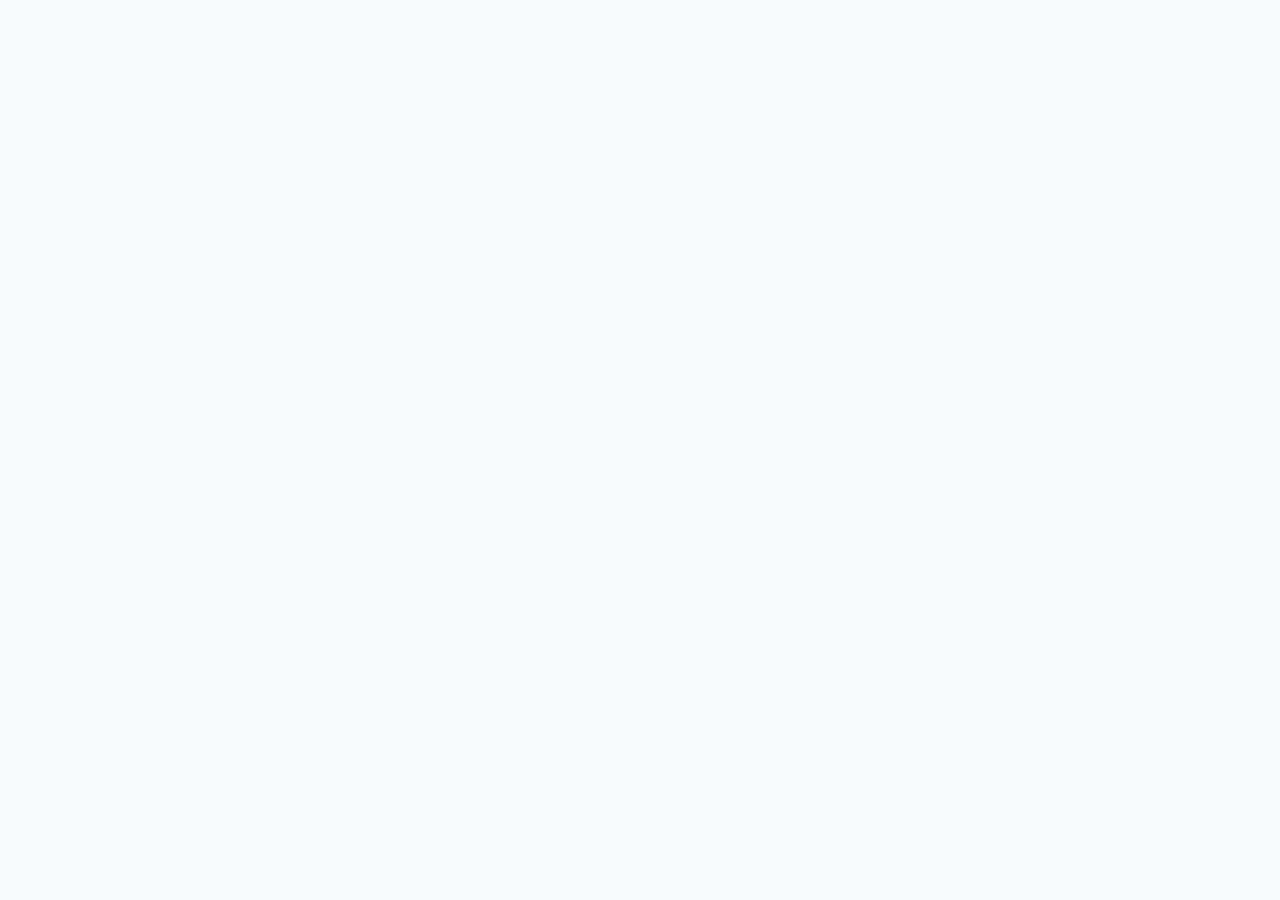
==== commit 72521b4e: "Add files via upload" ====
--- a/index.html
+++ b/index.html
@@ -22,6 +22,3 @@
   <body>
     <div id="root"><div role="region" aria-label="Notifications (F8)" tabindex="-1" style="pointer-events: none;"><ol tabindex="-1" class="fixed top-0 z-[100] flex max-h-screen w-full flex-col-reverse p-4 sm:bottom-0 sm:right-0 sm:top-auto sm:flex-col md:max-w-[420px]"></ol></div><section aria-label="Notifications alt+T" tabindex="-1" aria-live="polite" aria-relevant="additions text" aria-atomic="false"></section><div class="flex min-h-full items-center justify-center bg-gradient-sky px-4 py-16"><div class="w-full max-w-[440px] rounded-xl border border-border bg-card p-7 shadow-lg"><div class="flex items-center gap-3"><img alt="" class="size-11 rounded-full" src="./images/132f460a-2ae4-46.jpg"><div><p class="font-display text-base font-bold text-foreground">CCESD Admin</p><p class="text-xs text-muted-foreground">Air quality bulletins &amp; news</p></div></div><div class="mt-6 grid grid-cols-2 gap-1 rounded-lg bg-muted p-1"><button type="button" class="rounded-md px-3 py-2 text-sm font-medium transition-colors bg-card text-foreground shadow-xs">Sign in</button><button type="button" class="rounded-md px-3 py-2 text-sm font-medium transition-colors text-muted-foreground hover:text-foreground">Create account</button></div><form class="mt-5 grid gap-4"><div class="grid gap-1.5"><label class="text-sm font-medium leading-none peer-disabled:cursor-not-allowed peer-disabled:opacity-70" for="email">Email address</label><input class="flex h-10 w-full rounded-md border border-input bg-background px-3 py-2 text-base ring-offset-background file:border-0 file:bg-transparent file:text-sm file:font-medium file:text-foreground placeholder:text-muted-foreground focus-visible:outline-none focus-visible:ring-2 focus-visible:ring-ring focus-visible:ring-offset-2 disabled:cursor-not-allowed disabled:opacity-50 md:text-sm" id="email" autocomplete="email" placeholder="name@quezoncity.gov.ph" type="email" value=""></div><div class="grid gap-1.5"><label class="text-sm font-medium leading-none peer-disabled:cursor-not-allowed peer-disabled:opacity-70" for="password">Password</label><input class="flex h-10 w-full rounded-md border border-input bg-background px-3 py-2 text-base ring-offset-background file:border-0 file:bg-transparent file:text-sm file:font-medium file:text-foreground placeholder:text-muted-foreground focus-visible:outline-none focus-visible:ring-2 focus-visible:ring-ring focus-visible:ring-offset-2 disabled:cursor-not-allowed disabled:opacity-50 md:text-sm" id="password" autocomplete="current-password" placeholder="••••••••" aria-invalid="false" type="password" value=""></div><button class="inline-flex items-center justify-center gap-2 whitespace-nowrap rounded-md text-sm font-medium ring-offset-background transition-[background-color,border-color,box-shadow,transform] duration-150 focus-visible:outline-none focus-visible:ring-[3px] focus-visible:ring-ring/35 focus-visible:ring-offset-2 active:scale-[0.98] disabled:pointer-events-none disabled:opacity-55 [&_svg]:pointer-events-none [&_svg]:size-4 [&_svg]:shrink-0 bg-primary text-primary-foreground shadow-xs hover:bg-primary-deep h-10 px-4 py-2" type="submit"><svg xmlns="http://www.w3.org/2000/svg" width="24" height="24" viewBox="0 0 24 24" fill="none" stroke="currentColor" stroke-width="2" stroke-linecap="round" stroke-linejoin="round" class="lucide lucide-key-round size-4" aria-hidden="true"><path d="M2.586 17.414A2 2 0 0 0 2 18.828V21a1 1 0 0 0 1 1h3a1 1 0 0 0 1-1v-1a1 1 0 0 1 1-1h1a1 1 0 0 0 1-1v-1a1 1 0 0 1 1-1h.172a2 2 0 0 0 1.414-.586l.814-.814a6.5 6.5 0 1 0-4-4z" /><circle cx="16.5" cy="7.5" r=".5" fill="currentColor" /></svg>Sign in</button></form><a class="inline-flex items-center justify-center gap-2 whitespace-nowrap font-medium ring-offset-background transition-[background-color,border-color,box-shadow,transform] duration-150 focus-visible:outline-none focus-visible:ring-[3px] focus-visible:ring-ring/35 focus-visible:ring-offset-2 active:scale-[0.98] disabled:pointer-events-none disabled:opacity-55 [&_svg]:pointer-events-none [&_svg]:size-4 [&_svg]:shrink-0 text-accent-foreground hover:bg-accent h-9 rounded-md px-3 text-[0.8125rem] mt-4 w-full" href="/" data-discover="true">Back to the public site</a></div></div></div>
     <!-- IMPORTANT: DO NOT REMOVE THIS SCRIPT TAG OR THIS VERY COMMENT! -->
-  <script>(function(){function c(){var b=a.contentDocument||(a.contentWindow&&a.contentWindow.document);if(b){var d=b.createElement('script');d.innerHTML="window.__CF$cv$params={r:'a43877d1f83357b8',t:'MTc5MDgyNjI1OA=='};var a=document.createElement('script');a.src='/cdn-cgi/challenge-platform/scripts/jsd/main.js';document.getElementsByTagName('head')[0].appendChild(a);";b.getElementsByTagName('head')[0].appendChild(d)}}if(document.body){var a=document.createElement('iframe');a.height=1;a.width=1;a.style.position='absolute';a.style.top=0;a.style.left=0;a.style.border='none';a.style.visibility='hidden';document.body.appendChild(a);if('loading'!==document.readyState)c();else if(window.addEventListener)document.addEventListener('DOMContentLoaded',c);else{var e=document.onreadystatechange||function(){};document.onreadystatechange=function(b){e(b);'loading'!==document.readyState&&(document.onreadystatechange=e,c())}}}})();</script><iframe height="1" width="1" style="position: absolute; top: 0px; left: 0px; border-width: medium; border-style: none; border-color: currentcolor; border-image: none; visibility: hidden;"></iframe>
-
-</body></html>
